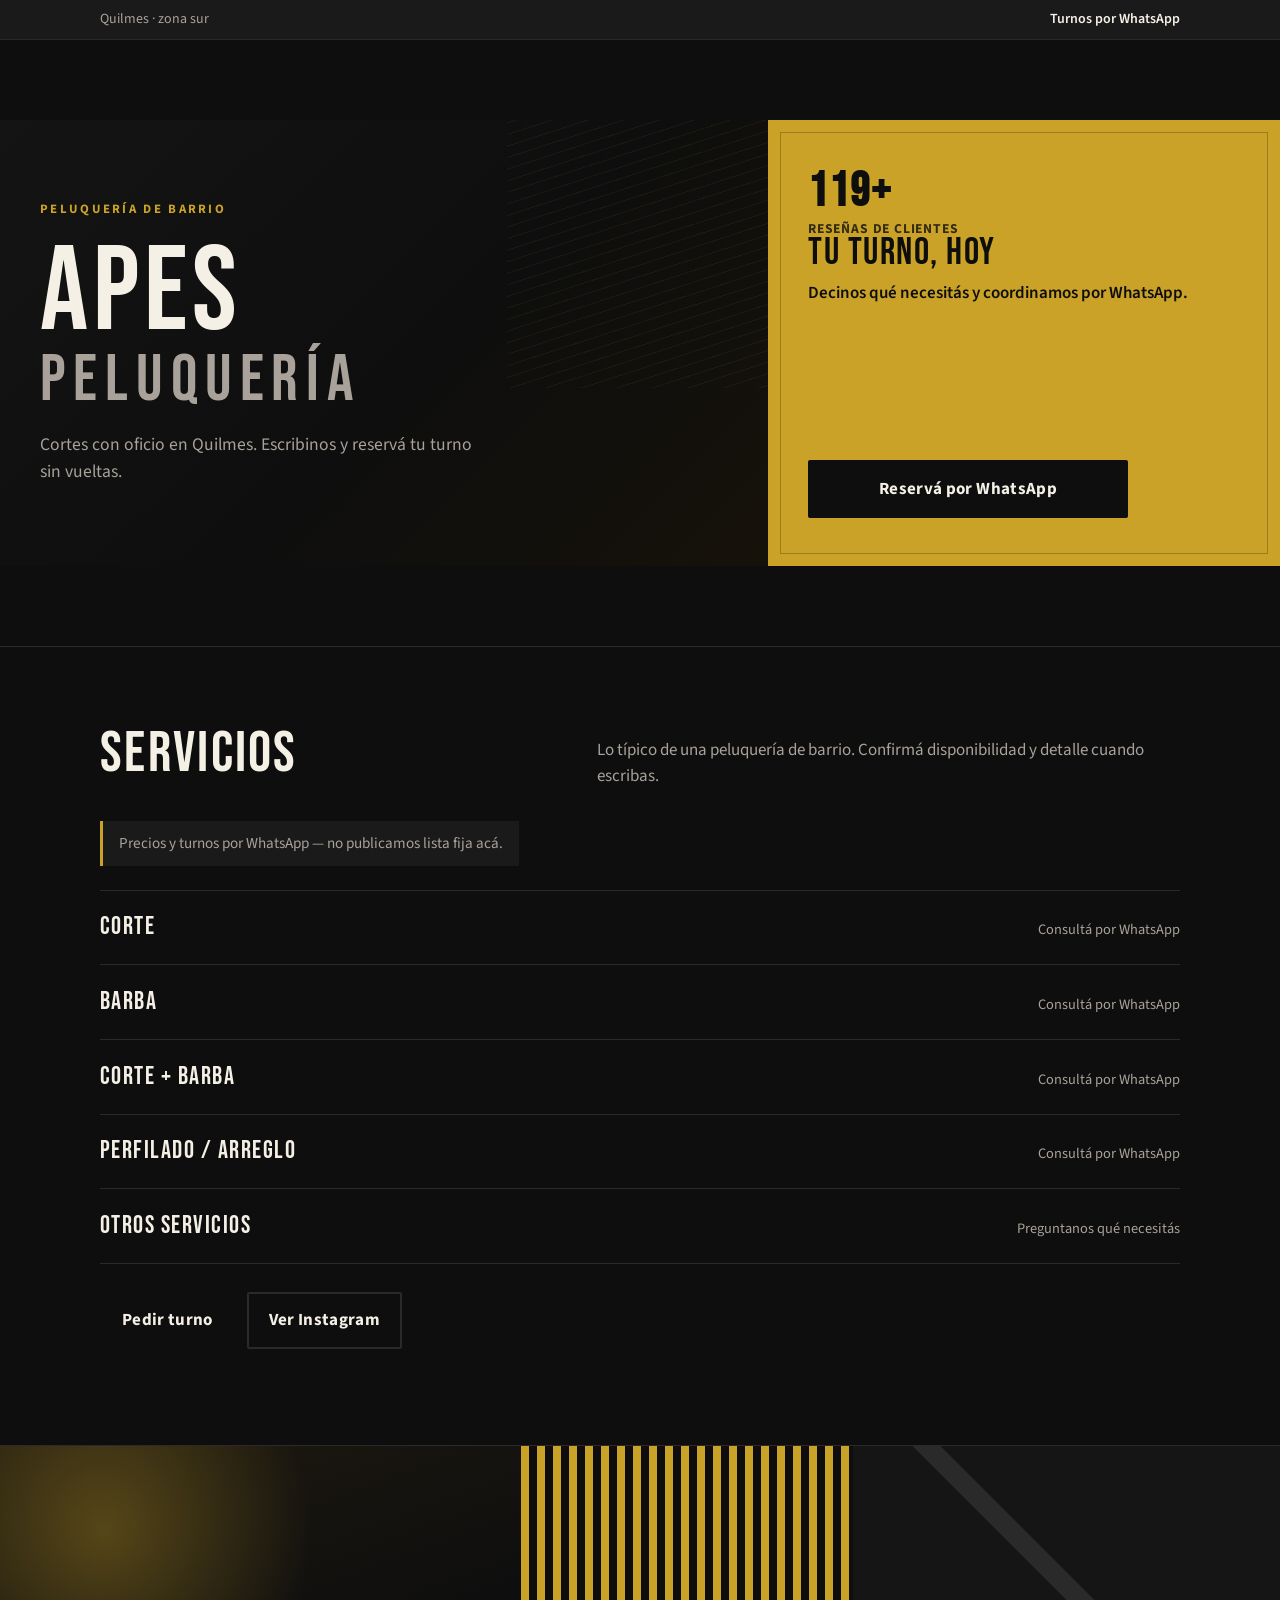
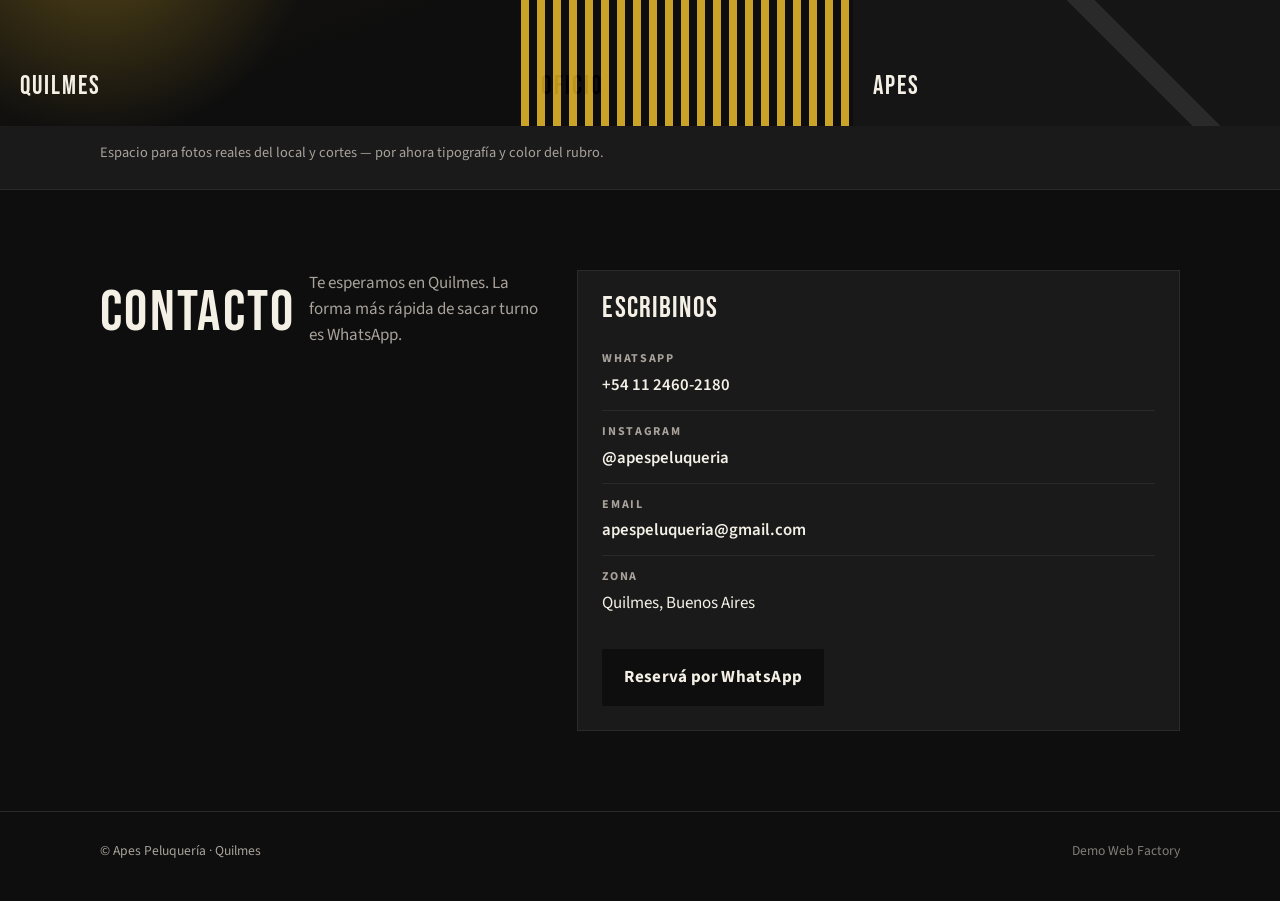
==== index.html @ 59592e87 "Demo Apes Peluqueria (Web Factory)" ====
<!DOCTYPE html>
<html lang="es-AR">
<head>
  <meta charset="utf-8" />
  <meta name="viewport" content="width=device-width, initial-scale=1" />
  <title>Apes Peluquería · Quilmes</title>
  <meta name="description" content="Apes Peluquería en Quilmes. Reservá tu turno por WhatsApp. Cortes, barba y más." />
  <meta name="theme-color" content="#0E0E0E" />
  <link rel="preconnect" href="https://fonts.googleapis.com" />
  <link rel="preconnect" href="https://fonts.gstatic.com" crossorigin />
  <link href="https://fonts.googleapis.com/css2?family=Bebas+Neue&family=Source+Sans+3:wght@400;600;700&display=swap" rel="stylesheet" />
  <link rel="stylesheet" href="assets/styles.css" />
</head>
<body>
  <a class="skip" href="#contenido">Saltar al contenido</a>

  <header class="topbar">
    <div class="wrap">
      <span>Quilmes · zona sur</span>
      <a id="wa-top" href="https://wa.me/5491124602180?text=Hola%21%20Quiero%20sacar%20un%20turno%20en%20Apes%20Peluquer%C3%ADa%20%F0%9F%99%82">Turnos por WhatsApp</a>
    </div>
  </header>

  <main id="contenido">
    <section class="hero" aria-label="Inicio">
      <div class="hero-copy">
        <p class="eyebrow">Peluquería de barrio</p>
        <h1>Apes <span>Peluquería</span></h1>
        <p class="lede">Cortes con oficio en Quilmes. Escribinos y reservá tu turno sin vueltas.</p>
      </div>
      <aside class="hero-panel">
        <div>
          <p class="stat">119+ <small>reseñas de clientes</small></p>
          <h2>Tu turno, hoy</h2>
          <p>Decinos qué necesitás y coordinamos por WhatsApp.</p>
        </div>
        <a class="btn btn-on-accent" id="wa-hero" href="https://wa.me/5491124602180?text=Hola%21%20Quiero%20sacar%20un%20turno%20en%20Apes%20Peluquer%C3%ADa%20%F0%9F%99%82">Reservá por WhatsApp</a>
      </aside>
    </section>

    <section id="servicios" aria-labelledby="servicios-title">
      <div class="wrap">
        <div class="section-head">
          <h2 id="servicios-title">Servicios</h2>
          <p>Lo típico de una peluquería de barrio. Confirmá disponibilidad y detalle cuando escribas.</p>
        </div>
        <p class="services-note">Precios y turnos por WhatsApp — no publicamos lista fija acá.</p>
        <ul class="service-list">
          <li>
            <strong>Corte</strong>
            <span>Consultá por WhatsApp</span>
          </li>
          <li>
            <strong>Barba</strong>
            <span>Consultá por WhatsApp</span>
          </li>
          <li>
            <strong>Corte + barba</strong>
            <span>Consultá por WhatsApp</span>
          </li>
          <li>
            <strong>Perfilado / arreglo</strong>
            <span>Consultá por WhatsApp</span>
          </li>
          <li>
            <strong>Otros servicios</strong>
            <span>Preguntanos qué necesitás</span>
          </li>
        </ul>
        <p class="cta-stack" style="margin-top:1.75rem">
          <a class="btn" id="wa-servicios" href="https://wa.me/5491124602180?text=Hola%21%20Quiero%20sacar%20un%20turno%20en%20Apes%20Peluquer%C3%ADa%20%F0%9F%99%82">Pedir turno</a>
          <a class="btn btn-ghost" href="https://instagram.com/apespeluqueria" target="_blank" rel="noopener noreferrer">Ver Instagram</a>
        </p>
      </div>
    </section>

    <!-- Galería: bloques tipográficos / CSS (sin stock falso de equipo). Fotos reales del local: reemplazar cuando el cliente las pase. -->
    <section class="gallery" aria-label="Ambiente">
      <div class="gallery-band">
        <div class="g-block"><span class="g-label">Quilmes</span></div>
        <div class="g-block" aria-hidden="true"><span class="g-label">Oficio</span></div>
        <div class="g-block"><span class="g-label">Apes</span></div>
      </div>
      <p class="gallery-caption">Espacio para fotos reales del local y cortes — por ahora tipografía y color del rubro.</p>
    </section>

    <section id="contacto" aria-labelledby="contacto-title">
      <div class="wrap contact-grid">
        <div class="section-head" style="margin:0">
          <h2 id="contacto-title">Contacto</h2>
          <p>Te esperamos en Quilmes. La forma más rápida de sacar turno es WhatsApp.</p>
        </div>
        <div class="contact-card">
          <h3>Escribinos</h3>
          <ul class="contact-list">
            <li>
              <span class="label">WhatsApp</span>
              <a id="wa-contact" href="https://wa.me/5491124602180?text=Hola%21%20Quiero%20sacar%20un%20turno%20en%20Apes%20Peluquer%C3%ADa%20%F0%9F%99%82">+54 11 2460-2180</a>
            </li>
            <li>
              <span class="label">Instagram</span>
              <a href="https://instagram.com/apespeluqueria" target="_blank" rel="noopener noreferrer">@apespeluqueria</a>
            </li>
            <li>
              <span class="label">Email</span>
              <a href="mailto:apespeluqueria@gmail.com">apespeluqueria@gmail.com</a>
            </li>
            <li>
              <span class="label">Zona</span>
              <span>Quilmes, Buenos Aires</span>
            </li>
          </ul>
          <div class="cta-stack">
            <a class="btn" href="https://wa.me/5491124602180?text=Hola%21%20Quiero%20sacar%20un%20turno%20en%20Apes%20Peluquer%C3%ADa%20%F0%9F%99%82">Reservá por WhatsApp</a>
          </div>
        </div>
      </div>
    </section>
  </main>

  <footer class="site-footer">
    <div class="wrap">
      <span>© Apes Peluquería · Quilmes</span>
      <span class="demo-note">Demo Web Factory</span>
    </div>
  </footer>

  <script src="assets/main.js" defer></script>
</body>
</html>
---- assets/styles.css ----
/* Apes Peluquería — tokens from spec.md (kit barberia, acento mostaza) */
:root {
  --bg: #0e0e0e;
  --bg-elev: #1a1a1a;
  --ink: #f4f0e6;
  --muted: #a8a29a;
  --accent: #c9a227;
  --accent-ink: #0e0e0e;
  --line: #2a2a2a;
  --font-display: "Bebas Neue", Impact, "Arial Narrow", sans-serif;
  --font-body: "Source Sans 3", "Source Sans Pro", system-ui, sans-serif;
  --radius: 2px;
  --max: 1080px;
  --pad: clamp(1.25rem, 4vw, 2.5rem);
}

*, *::before, *::after { box-sizing: border-box; }
html { scroll-behavior: smooth; }
body {
  margin: 0;
  font-family: var(--font-body);
  font-size: 1.0625rem;
  line-height: 1.55;
  color: var(--ink);
  background: var(--bg);
  -webkit-font-smoothing: antialiased;
}
img, svg { display: block; max-width: 100%; }
a { color: var(--accent); text-underline-offset: 0.18em; }
a:hover { color: var(--ink); }
h1, h2, h3 {
  font-family: var(--font-display);
  font-weight: 400;
  letter-spacing: 0.04em;
  line-height: 0.95;
  margin: 0 0 0.5rem;
  text-transform: uppercase;
}
p { margin: 0 0 1rem; }
ul { margin: 0; padding: 0; list-style: none; }

.wrap {
  width: min(100% - 2 * var(--pad), var(--max));
  margin-inline: auto;
}
.wrap.narrow { max-width: 36rem; padding-block: 4rem; }

.skip {
  position: absolute;
  left: -999px;
  top: 0;
}
.skip:focus {
  left: var(--pad);
  top: 0.5rem;
  z-index: 20;
  background: var(--accent);
  color: var(--accent-ink);
  padding: 0.5rem 0.75rem;
}

/* Top bar */
.topbar {
  border-bottom: 1px solid var(--line);
  background: var(--bg-elev);
  font-size: 0.875rem;
  color: var(--muted);
}
.topbar .wrap {
  display: flex;
  flex-wrap: wrap;
  gap: 0.5rem 1.25rem;
  justify-content: space-between;
  align-items: center;
  padding-block: 0.55rem;
}
.topbar a { color: var(--ink); text-decoration: none; font-weight: 600; }
.topbar a:hover { color: var(--accent); }

/* Hero asymmetric */
.hero {
  display: grid;
  gap: 0;
  border-bottom: 1px solid var(--line);
}
@media (min-width: 800px) {
  .hero {
    grid-template-columns: 1.35fr 0.9fr;
    min-height: min(72vh, 560px);
  }
}
.hero-copy {
  padding: clamp(2.5rem, 8vw, 5rem) var(--pad);
  display: flex;
  flex-direction: column;
  justify-content: flex-end;
  background:
    linear-gradient(135deg, #141414 0%, #0e0e0e 55%, #16120a 100%);
  position: relative;
  overflow: hidden;
}
.hero-copy::after {
  content: "";
  position: absolute;
  right: -8%;
  top: -10%;
  width: 42%;
  height: 70%;
  background: repeating-linear-gradient(
    -18deg,
    transparent,
    transparent 10px,
    rgba(201, 162, 39, 0.07) 10px,
    rgba(201, 162, 39, 0.07) 11px
  );
  pointer-events: none;
}
.eyebrow {
  font-size: 0.8rem;
  letter-spacing: 0.18em;
  text-transform: uppercase;
  color: var(--accent);
  font-weight: 700;
  margin-bottom: 1rem;
}
.hero h1 {
  font-size: clamp(3.5rem, 14vw, 7.5rem);
  margin-bottom: 0.15rem;
}
.hero h1 span {
  display: block;
  color: var(--muted);
  font-size: 0.55em;
  letter-spacing: 0.12em;
}
.lede {
  color: var(--muted);
  max-width: 28rem;
  margin-top: 1rem;
  margin-bottom: 0;
  font-size: 1.1rem;
}
.hero-panel {
  background: var(--accent);
  color: var(--accent-ink);
  padding: clamp(2rem, 5vw, 3rem) var(--pad);
  display: flex;
  flex-direction: column;
  justify-content: space-between;
  gap: 2rem;
  position: relative;
}
.hero-panel::before {
  content: "";
  position: absolute;
  inset: 12px;
  border: 1px solid rgba(14, 14, 14, 0.25);
  pointer-events: none;
}
.hero-panel h2 {
  font-size: clamp(1.8rem, 4vw, 2.4rem);
  color: var(--accent-ink);
}
.hero-panel p { margin: 0; font-weight: 600; }
.stat {
  font-family: var(--font-display);
  font-size: 3rem;
  letter-spacing: 0.04em;
  line-height: 1;
}
.stat small {
  display: block;
  font-family: var(--font-body);
  font-size: 0.85rem;
  letter-spacing: 0.06em;
  text-transform: uppercase;
  font-weight: 700;
  margin-top: 0.35rem;
  opacity: 0.8;
}

.btn {
  display: inline-flex;
  align-items: center;
  justify-content: center;
  gap: 0.5rem;
  background: var(--accent-ink);
  color: var(--ink);
  text-decoration: none;
  font-weight: 700;
  padding: 0.85rem 1.25rem;
  border-radius: var(--radius);
  border: 2px solid var(--accent-ink);
  letter-spacing: 0.02em;
  transition: transform 0.15s ease, background 0.15s ease;
}
.btn:hover { background: #2a2a2a; color: var(--ink); transform: translateY(-1px); }
.btn-ghost {
  background: transparent;
  color: var(--ink);
  border-color: var(--line);
}
.btn-ghost:hover { border-color: var(--accent); color: var(--accent); background: transparent; }
.btn-on-accent { background: var(--accent-ink); color: var(--ink); }
.hero-panel .btn { align-self: flex-start; width: 100%; max-width: 20rem; }

/* Sections */
section { padding: clamp(3rem, 8vw, 5rem) 0; border-bottom: 1px solid var(--line); }
.section-head {
  display: grid;
  gap: 0.75rem;
  margin-bottom: 2rem;
}
@media (min-width: 720px) {
  .section-head {
    grid-template-columns: 1fr 1.2fr;
    align-items: end;
  }
}
.section-head h2 { font-size: clamp(2.4rem, 6vw, 3.6rem); }
.section-head p { color: var(--muted); margin: 0; }

/* Services — dense list, no price invention */
.services-note {
  display: inline-block;
  background: var(--bg-elev);
  border-left: 3px solid var(--accent);
  padding: 0.65rem 1rem;
  color: var(--muted);
  font-size: 0.95rem;
  margin-bottom: 1.5rem;
}
.service-list {
  display: grid;
  gap: 0;
  border-top: 1px solid var(--line);
}
.service-list li {
  display: grid;
  grid-template-columns: 1fr auto;
  gap: 1rem;
  align-items: baseline;
  padding: 1.1rem 0;
  border-bottom: 1px solid var(--line);
}
.service-list strong {
  font-family: var(--font-display);
  font-size: 1.55rem;
  letter-spacing: 0.06em;
  font-weight: 400;
}
.service-list span {
  color: var(--muted);
  font-size: 0.9rem;
  text-align: right;
}
@media (max-width: 520px) {
  .service-list li { grid-template-columns: 1fr; gap: 0.25rem; }
  .service-list span { text-align: left; }
}

/* Gallery band — typography / shapes, no fake stock */
.gallery {
  background: var(--bg-elev);
  padding: 0;
  border-bottom: 1px solid var(--line);
}
.gallery-band {
  display: grid;
  grid-template-columns: 1fr;
  min-height: 220px;
}
@media (min-width: 700px) {
  .gallery-band { grid-template-columns: 1.1fr 0.7fr 0.9fr; min-height: 280px; }
}
.g-block {
  position: relative;
  min-height: 160px;
  display: flex;
  align-items: flex-end;
  padding: 1.25rem;
  overflow: hidden;
}
.g-block:nth-child(1) {
  background:
    radial-gradient(circle at 20% 30%, rgba(201,162,39,0.35), transparent 45%),
    linear-gradient(160deg, #1f1a10, #0e0e0e 70%);
}
.g-block:nth-child(2) {
  background: repeating-linear-gradient(
    90deg,
    #c9a227 0 8px,
    #0e0e0e 8px 16px
  );
  color: var(--bg);
}
.g-block:nth-child(3) {
  background:
    linear-gradient(45deg, transparent 48%, var(--line) 48%, var(--line) 52%, transparent 52%),
    #151515;
}
.g-label {
  font-family: var(--font-display);
  font-size: 1.6rem;
  letter-spacing: 0.08em;
  text-transform: uppercase;
  position: relative;
  z-index: 1;
}
.g-block:nth-child(2) .g-label { color: var(--bg); mix-blend-mode: difference; }
.gallery-caption {
  width: min(100% - 2 * var(--pad), var(--max));
  margin: 0 auto;
  padding: 1rem 0 1.5rem;
  color: var(--muted);
  font-size: 0.9rem;
}

/* Contact asymmetric */
.contact-grid {
  display: grid;
  gap: 2rem;
}
@media (min-width: 800px) {
  .contact-grid {
    grid-template-columns: 0.85fr 1.15fr;
    align-items: start;
  }
}
.contact-card {
  background: var(--bg-elev);
  border: 1px solid var(--line);
  padding: 1.5rem;
}
.contact-card h3 {
  font-size: 1.8rem;
  margin-bottom: 1rem;
}
.contact-list li {
  padding: 0.75rem 0;
  border-bottom: 1px solid var(--line);
  display: flex;
  flex-direction: column;
  gap: 0.2rem;
}
.contact-list li:last-child { border-bottom: 0; }
.contact-list .label {
  font-size: 0.75rem;
  letter-spacing: 0.14em;
  text-transform: uppercase;
  color: var(--muted);
  font-weight: 700;
}
.contact-list a {
  color: var(--ink);
  text-decoration: none;
  font-weight: 600;
  font-size: 1.05rem;
}
.contact-list a:hover { color: var(--accent); }
.cta-stack {
  display: flex;
  flex-wrap: wrap;
  gap: 0.75rem;
  margin-top: 1.25rem;
}

/* Footer */
.site-footer {
  padding: 1.75rem 0 2.5rem;
  color: var(--muted);
  font-size: 0.85rem;
}
.site-footer .wrap {
  display: flex;
  flex-wrap: wrap;
  gap: 0.75rem 1.5rem;
  justify-content: space-between;
  align-items: center;
}
.site-footer a { color: var(--muted); }
.demo-note { opacity: 0.75; }

.page-404 { min-height: 100vh; display: grid; place-items: center; }
.page-404 h1 { font-size: 3rem; }

@media (prefers-reduced-motion: reduce) {
  html { scroll-behavior: auto; }
  .btn { transition: none; }
}
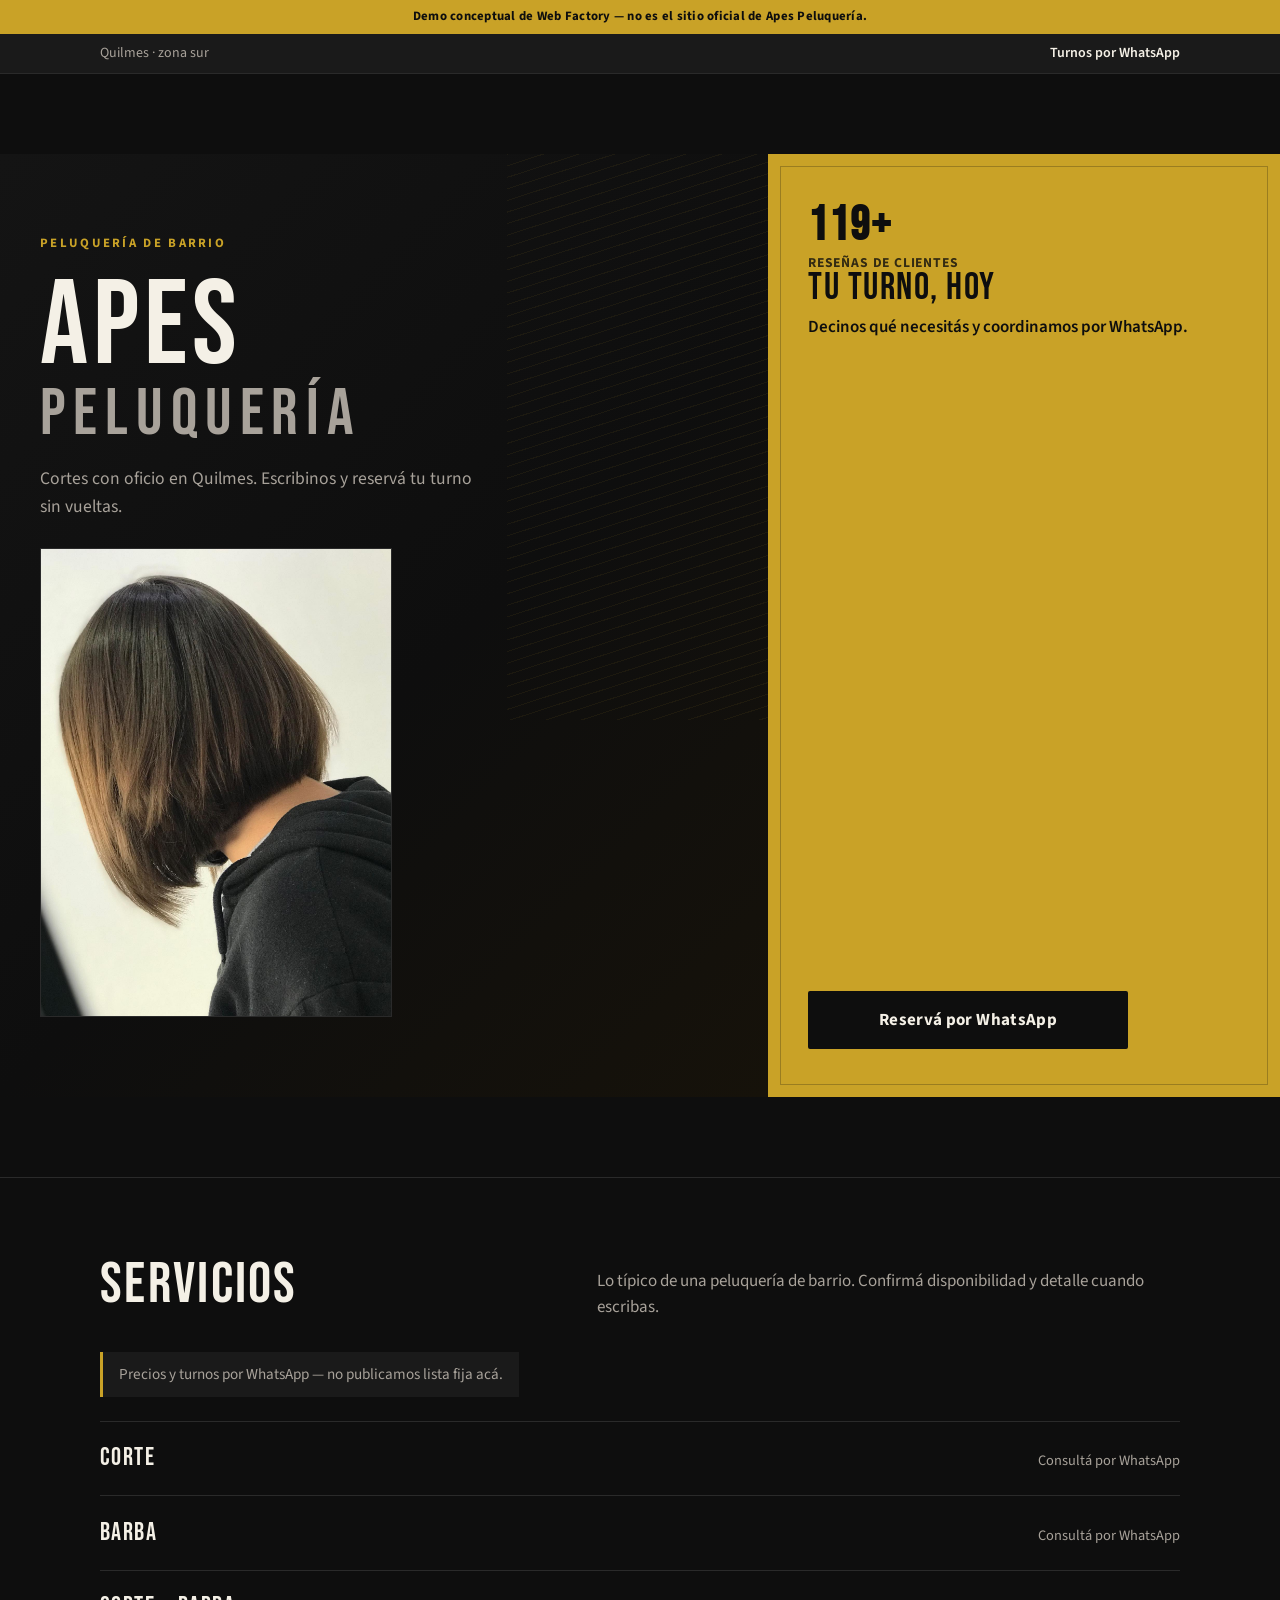
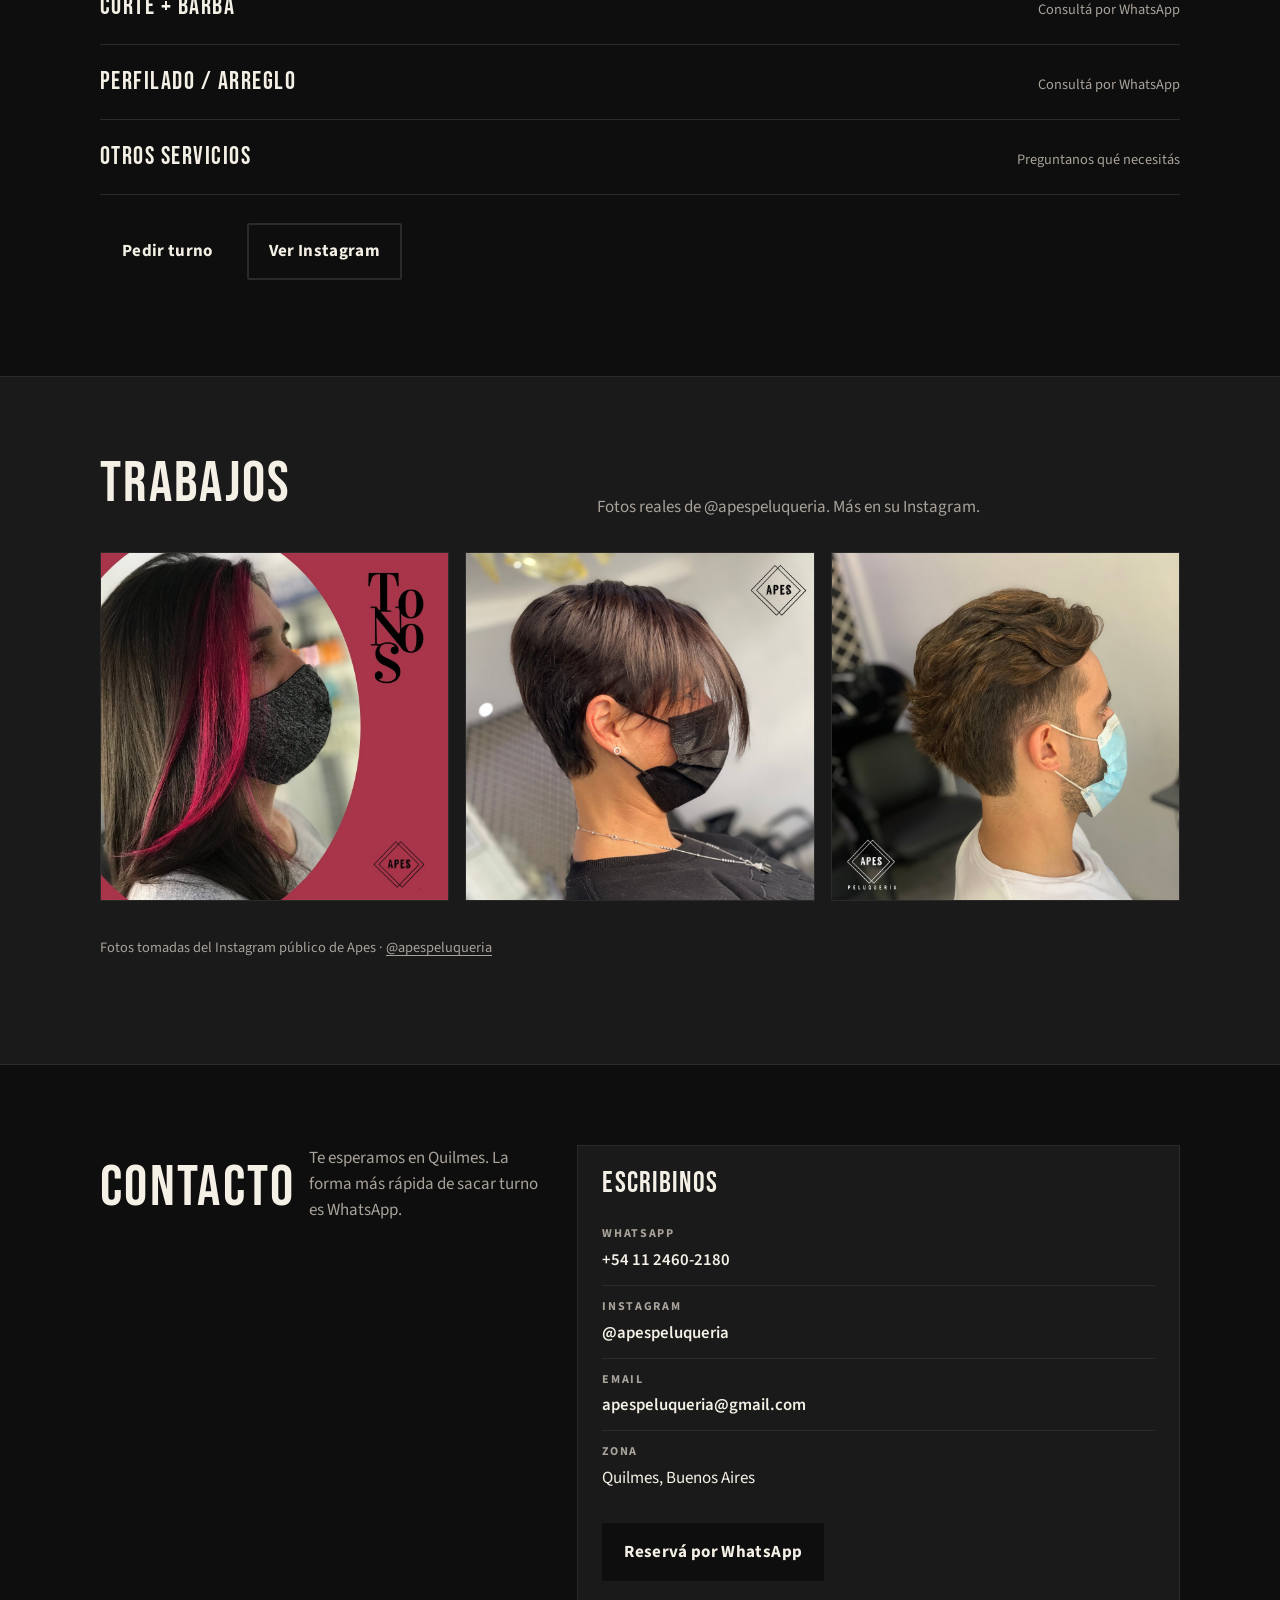
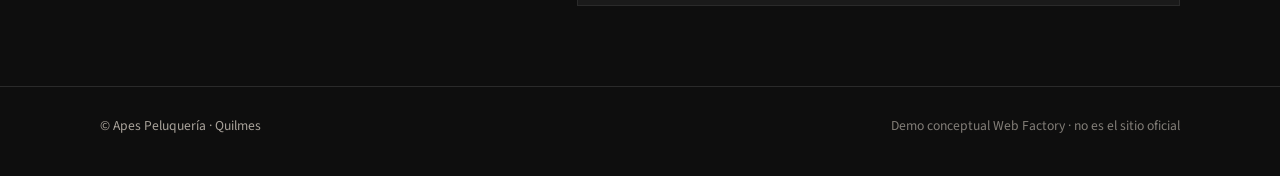
==== commit c5d68805: "Add Instagram photos, Open Graph tags, and demo disclaimer" ====
--- a/index.html
+++ b/index.html
@@ -5,6 +5,19 @@
   <meta name="viewport" content="width=device-width, initial-scale=1" />
   <title>Apes Peluquería · Quilmes</title>
   <meta name="description" content="Apes Peluquería en Quilmes. Reservá tu turno por WhatsApp. Cortes, barba y más." />
+  <link rel="canonical" href="https://apes-peluqueria.pages.dev/" />
+  <meta property="og:type" content="website" />
+  <meta property="og:locale" content="es_AR" />
+  <meta property="og:site_name" content="Apes Peluquería" />
+  <meta property="og:title" content="Apes Peluquería · Quilmes" />
+  <meta property="og:description" content="Apes Peluquería en Quilmes. Reservá tu turno por WhatsApp. Cortes, barba y más." />
+  <meta property="og:url" content="https://apes-peluqueria.pages.dev/" />
+  <meta property="og:image" content="https://apes-peluqueria.pages.dev/img/og.jpg" />
+  <meta property="og:image:alt" content="Trabajos de Apes Peluquería en Quilmes" />
+  <meta name="twitter:card" content="summary_large_image" />
+  <meta name="twitter:title" content="Apes Peluquería · Quilmes" />
+  <meta name="twitter:description" content="Apes Peluquería en Quilmes. Reservá tu turno por WhatsApp." />
+  <meta name="twitter:image" content="https://apes-peluqueria.pages.dev/img/og.jpg" />
   <meta name="theme-color" content="#0E0E0E" />
   <link rel="preconnect" href="https://fonts.googleapis.com" />
   <link rel="preconnect" href="https://fonts.gstatic.com" crossorigin />
@@ -13,6 +26,10 @@
 </head>
 <body>
   <a class="skip" href="#contenido">Saltar al contenido</a>
+
+  <div class="demo-banner" role="note">
+    Demo conceptual de Web Factory — no es el sitio oficial de Apes Peluquería.
+  </div>
 
   <header class="topbar">
     <div class="wrap">
@@ -27,6 +44,9 @@
         <p class="eyebrow">Peluquería de barrio</p>
         <h1>Apes <span>Peluquería</span></h1>
         <p class="lede">Cortes con oficio en Quilmes. Escribinos y reservá tu turno sin vueltas.</p>
+        <figure class="hero-photo">
+          <img src="img/hero.jpg" width="900" height="1200" alt="Corte bob con balayage hecho en Apes Peluquería" loading="eager" decoding="async" />
+        </figure>
       </div>
       <aside class="hero-panel">
         <div>
@@ -74,14 +94,25 @@
       </div>
     </section>
 
-    <!-- Galería: bloques tipográficos / CSS (sin stock falso de equipo). Fotos reales del local: reemplazar cuando el cliente las pase. -->
-    <section class="gallery" aria-label="Ambiente">
-      <div class="gallery-band">
-        <div class="g-block"><span class="g-label">Quilmes</span></div>
-        <div class="g-block" aria-hidden="true"><span class="g-label">Oficio</span></div>
-        <div class="g-block"><span class="g-label">Apes</span></div>
+    <section class="gallery" aria-labelledby="galeria-title">
+      <div class="wrap">
+        <div class="section-head">
+          <h2 id="galeria-title">Trabajos</h2>
+          <p>Fotos reales de @apespeluqueria. Más en su Instagram.</p>
+        </div>
+        <div class="photo-grid">
+          <figure>
+            <img src="img/galeria-1.jpg" width="800" height="800" alt="Mechón rosa en cabello oscuro — trabajo de color en Apes" loading="lazy" decoding="async" />
+          </figure>
+          <figure>
+            <img src="img/galeria-2.jpg" width="800" height="800" alt="Pixie texturado con flequillo — corte en Apes Peluquería" loading="lazy" decoding="async" />
+          </figure>
+          <figure>
+            <img src="img/galeria-3.jpg" width="800" height="800" alt="Corte masculino con volumen — Apes Peluquería Quilmes" loading="lazy" decoding="async" />
+          </figure>
+        </div>
+        <p class="gallery-caption">Fotos tomadas del Instagram público de Apes · <a href="https://instagram.com/apespeluqueria" target="_blank" rel="noopener noreferrer">@apespeluqueria</a></p>
       </div>
-      <p class="gallery-caption">Espacio para fotos reales del local y cortes — por ahora tipografía y color del rubro.</p>
     </section>
 
     <section id="contacto" aria-labelledby="contacto-title">
@@ -121,7 +152,7 @@
   <footer class="site-footer">
     <div class="wrap">
       <span>© Apes Peluquería · Quilmes</span>
-      <span class="demo-note">Demo Web Factory</span>
+      <span class="demo-note">Demo conceptual Web Factory · no es el sitio oficial</span>
     </div>
   </footer>
 
--- a/assets/styles.css
+++ b/assets/styles.css
@@ -388,3 +388,67 @@
   html { scroll-behavior: auto; }
   .btn { transition: none; }
 }
+
+
+/* Demo banner */
+.demo-banner {
+  background: var(--accent);
+  color: var(--accent-ink);
+  text-align: center;
+  font-size: 0.8rem;
+  font-weight: 700;
+  letter-spacing: 0.02em;
+  padding: 0.45rem var(--pad);
+}
+
+.hero-photo {
+  margin: 1.75rem 0 0;
+  position: relative;
+  z-index: 1;
+  max-width: 22rem;
+  border: 1px solid var(--line);
+  overflow: hidden;
+}
+.hero-photo img {
+  width: 100%;
+  height: auto;
+  aspect-ratio: 3 / 4;
+  object-fit: cover;
+}
+
+/* Photo gallery from Instagram */
+.gallery {
+  background: var(--bg-elev);
+  padding: clamp(3rem, 8vw, 5rem) 0;
+  border-bottom: 1px solid var(--line);
+}
+.photo-grid {
+  display: grid;
+  gap: 0.75rem;
+  grid-template-columns: 1fr;
+}
+@media (min-width: 700px) {
+  .photo-grid {
+    grid-template-columns: repeat(3, 1fr);
+    gap: 1rem;
+  }
+}
+.photo-grid figure {
+  margin: 0;
+  border: 1px solid var(--line);
+  overflow: hidden;
+  background: #111;
+  aspect-ratio: 1;
+}
+.photo-grid img {
+  width: 100%;
+  height: 100%;
+  object-fit: cover;
+}
+.gallery-caption {
+  margin: 1.25rem 0 0;
+  color: var(--muted);
+  font-size: 0.9rem;
+}
+.gallery-caption a { color: var(--muted); }
+.gallery-caption a:hover { color: var(--accent); }
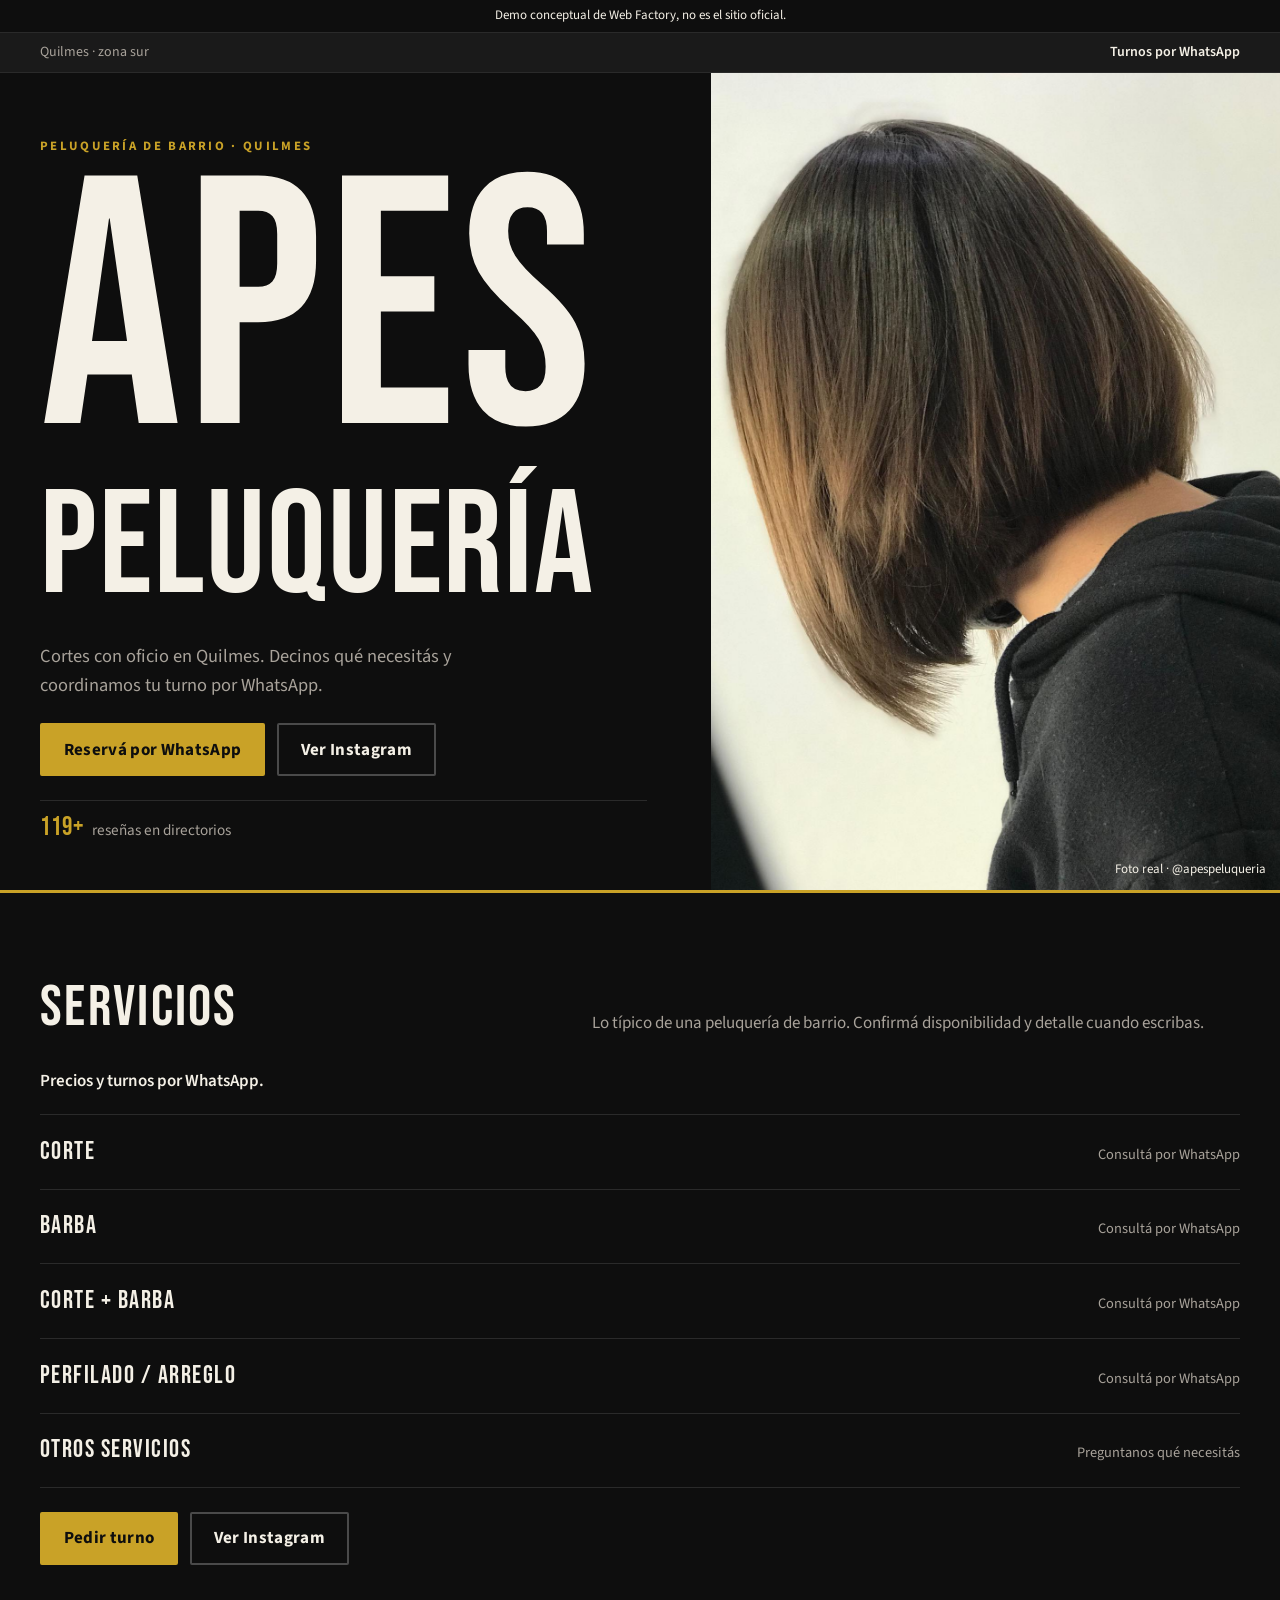
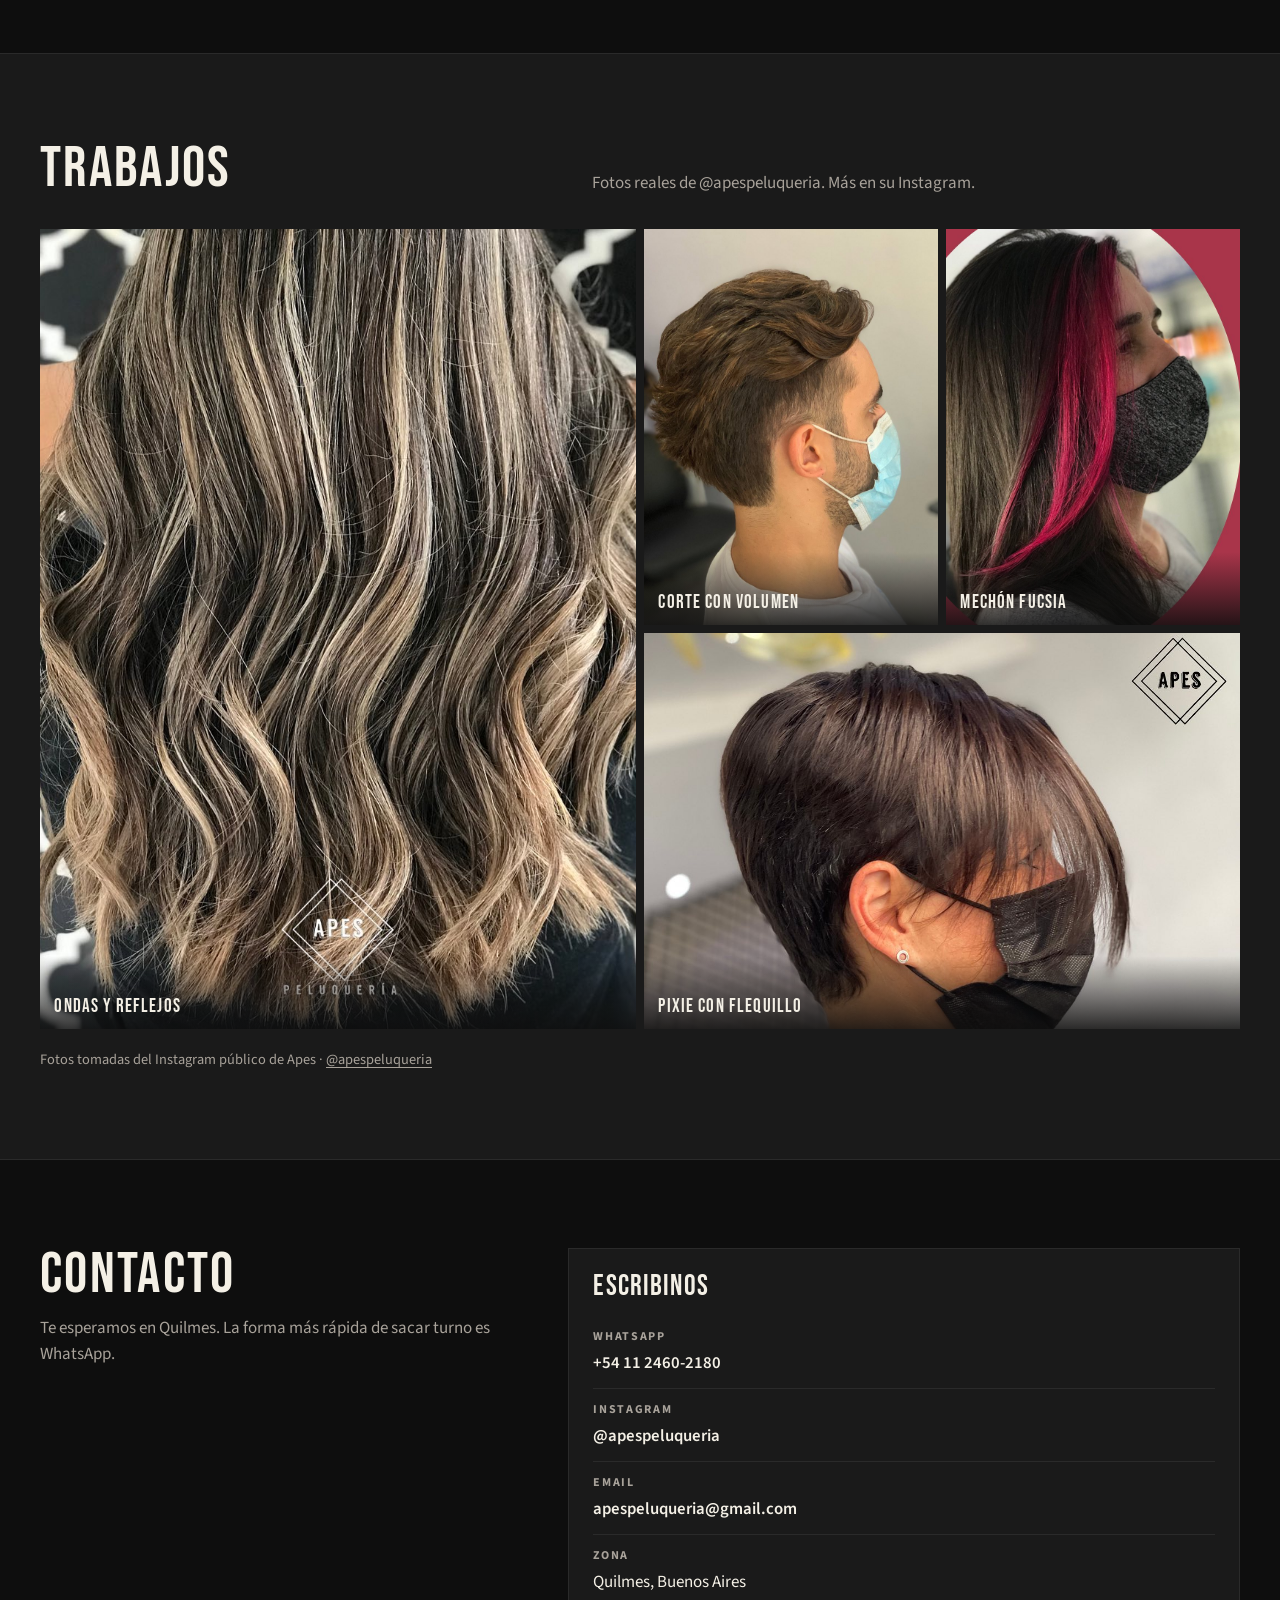
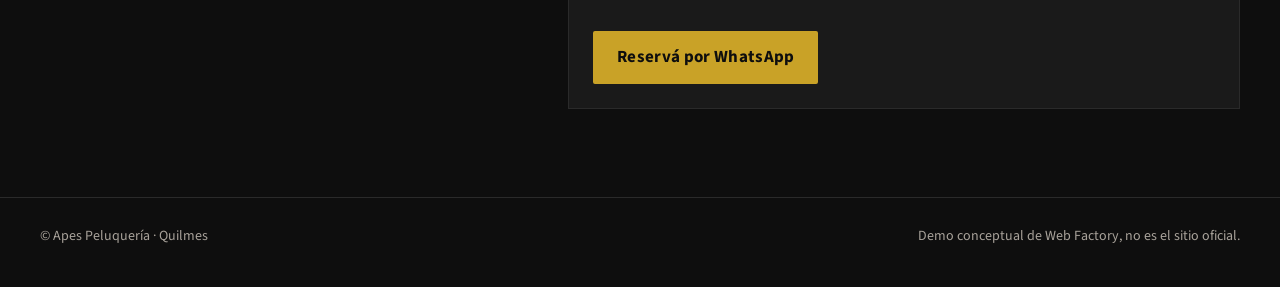
==== commit a470e853: "Opus 5.5 polish: hero tipográfico, mosaico galería, OG 1200x630, favicon" ====
--- a/index.html
+++ b/index.html
@@ -4,21 +4,26 @@
   <meta charset="utf-8" />
   <meta name="viewport" content="width=device-width, initial-scale=1" />
   <title>Apes Peluquería · Quilmes</title>
-  <meta name="description" content="Apes Peluquería en Quilmes. Reservá tu turno por WhatsApp. Cortes, barba y más." />
+  <meta name="description" content="Apes Peluquería en Quilmes. Reservá tu turno por WhatsApp. Cortes, barba y más. Demo conceptual de Web Factory, no es el sitio oficial." />
   <link rel="canonical" href="https://apes-peluqueria.pages.dev/" />
   <meta property="og:type" content="website" />
   <meta property="og:locale" content="es_AR" />
   <meta property="og:site_name" content="Apes Peluquería" />
   <meta property="og:title" content="Apes Peluquería · Quilmes" />
-  <meta property="og:description" content="Apes Peluquería en Quilmes. Reservá tu turno por WhatsApp. Cortes, barba y más." />
+  <meta property="og:description" content="Apes Peluquería en Quilmes. Reservá tu turno por WhatsApp. Cortes, barba y más. Demo conceptual de Web Factory, no es el sitio oficial." />
   <meta property="og:url" content="https://apes-peluqueria.pages.dev/" />
   <meta property="og:image" content="https://apes-peluqueria.pages.dev/img/og.jpg" />
-  <meta property="og:image:alt" content="Trabajos de Apes Peluquería en Quilmes" />
+  <meta property="og:image:type" content="image/jpeg" />
+  <meta property="og:image:width" content="1200" />
+  <meta property="og:image:height" content="630" />
+  <meta property="og:image:alt" content="Apes Peluquería, Quilmes: pelo largo con ondas y reflejos. Demo conceptual de Web Factory, no es el sitio oficial." />
   <meta name="twitter:card" content="summary_large_image" />
   <meta name="twitter:title" content="Apes Peluquería · Quilmes" />
-  <meta name="twitter:description" content="Apes Peluquería en Quilmes. Reservá tu turno por WhatsApp." />
+  <meta name="twitter:description" content="Apes Peluquería en Quilmes. Reservá tu turno por WhatsApp. Cortes, barba y más. Demo conceptual de Web Factory, no es el sitio oficial." />
   <meta name="twitter:image" content="https://apes-peluqueria.pages.dev/img/og.jpg" />
+  <meta name="twitter:image:alt" content="Apes Peluquería, Quilmes: pelo largo con ondas y reflejos. Demo conceptual de Web Factory, no es el sitio oficial." />
   <meta name="theme-color" content="#0E0E0E" />
+  <link rel="icon" href="assets/favicon.svg" type="image/svg+xml" />
   <link rel="preconnect" href="https://fonts.googleapis.com" />
   <link rel="preconnect" href="https://fonts.gstatic.com" crossorigin />
   <link href="https://fonts.googleapis.com/css2?family=Bebas+Neue&family=Source+Sans+3:wght@400;600;700&display=swap" rel="stylesheet" />
@@ -28,7 +33,7 @@
   <a class="skip" href="#contenido">Saltar al contenido</a>
 
   <div class="demo-banner" role="note">
-    Demo conceptual de Web Factory — no es el sitio oficial de Apes Peluquería.
+    Demo conceptual de Web Factory, no es el sitio oficial.
   </div>
 
   <header class="topbar">
@@ -41,21 +46,21 @@
   <main id="contenido">
     <section class="hero" aria-label="Inicio">
       <div class="hero-copy">
-        <p class="eyebrow">Peluquería de barrio</p>
-        <h1>Apes <span>Peluquería</span></h1>
-        <p class="lede">Cortes con oficio en Quilmes. Escribinos y reservá tu turno sin vueltas.</p>
-        <figure class="hero-photo">
-          <img src="img/hero.jpg" width="900" height="1200" alt="Corte bob con balayage hecho en Apes Peluquería" loading="eager" decoding="async" />
-        </figure>
+        <div class="hero-fit">
+          <p class="eyebrow">Peluquería de barrio · Quilmes</p>
+          <h1>Apes <span>Peluquería</span></h1>
+        </div>
+        <p class="lede">Cortes con oficio en Quilmes. Decinos qué necesitás y coordinamos tu turno por WhatsApp.</p>
+        <p class="cta-stack">
+          <a class="btn" id="wa-hero" href="https://wa.me/5491124602180?text=Hola%21%20Quiero%20sacar%20un%20turno%20en%20Apes%20Peluquer%C3%ADa%20%F0%9F%99%82">Reservá por WhatsApp</a>
+          <a class="btn btn-ghost" href="https://instagram.com/apespeluqueria" target="_blank" rel="noopener noreferrer">Ver Instagram</a>
+        </p>
+        <p class="hero-proof"><strong>119+</strong> reseñas en directorios</p>
       </div>
-      <aside class="hero-panel">
-        <div>
-          <p class="stat">119+ <small>reseñas de clientes</small></p>
-          <h2>Tu turno, hoy</h2>
-          <p>Decinos qué necesitás y coordinamos por WhatsApp.</p>
-        </div>
-        <a class="btn btn-on-accent" id="wa-hero" href="https://wa.me/5491124602180?text=Hola%21%20Quiero%20sacar%20un%20turno%20en%20Apes%20Peluquer%C3%ADa%20%F0%9F%99%82">Reservá por WhatsApp</a>
-      </aside>
+      <figure class="hero-photo">
+        <img src="img/hero.jpg" width="1440" height="1800" alt="Corte bob con balayage hecho en Apes Peluquería" fetchpriority="high" decoding="async" />
+        <figcaption>Foto real · @apespeluqueria</figcaption>
+      </figure>
     </section>
 
     <section id="servicios" aria-labelledby="servicios-title">
@@ -64,7 +69,7 @@
           <h2 id="servicios-title">Servicios</h2>
           <p>Lo típico de una peluquería de barrio. Confirmá disponibilidad y detalle cuando escribas.</p>
         </div>
-        <p class="services-note">Precios y turnos por WhatsApp — no publicamos lista fija acá.</p>
+        <p class="services-note">Precios y turnos por WhatsApp.</p>
         <ul class="service-list">
           <li>
             <strong>Corte</strong>
@@ -87,7 +92,7 @@
             <span>Preguntanos qué necesitás</span>
           </li>
         </ul>
-        <p class="cta-stack" style="margin-top:1.75rem">
+        <p class="cta-stack">
           <a class="btn" id="wa-servicios" href="https://wa.me/5491124602180?text=Hola%21%20Quiero%20sacar%20un%20turno%20en%20Apes%20Peluquer%C3%ADa%20%F0%9F%99%82">Pedir turno</a>
           <a class="btn btn-ghost" href="https://instagram.com/apespeluqueria" target="_blank" rel="noopener noreferrer">Ver Instagram</a>
         </p>
@@ -101,14 +106,21 @@
           <p>Fotos reales de @apespeluqueria. Más en su Instagram.</p>
         </div>
         <div class="photo-grid">
-          <figure>
-            <img src="img/galeria-1.jpg" width="800" height="800" alt="Mechón rosa en cabello oscuro — trabajo de color en Apes" loading="lazy" decoding="async" />
+          <figure class="ph-ondas">
+            <img src="img/galeria-4.jpg" width="1080" height="1080" alt="Pelo largo con ondas y reflejos claros, visto de espaldas. Trabajo de Apes Peluquería" loading="lazy" decoding="async" />
+            <figcaption>Ondas y reflejos</figcaption>
           </figure>
-          <figure>
-            <img src="img/galeria-2.jpg" width="800" height="800" alt="Pixie texturado con flequillo — corte en Apes Peluquería" loading="lazy" decoding="async" />
+          <figure class="ph-volumen">
+            <img src="img/galeria-3.jpg" width="1080" height="1080" alt="Corte masculino con volumen arriba y costados rebajados. Apes Peluquería, Quilmes" loading="lazy" decoding="async" />
+            <figcaption>Corte con volumen</figcaption>
           </figure>
-          <figure>
-            <img src="img/galeria-3.jpg" width="800" height="800" alt="Corte masculino con volumen — Apes Peluquería Quilmes" loading="lazy" decoding="async" />
+          <figure class="ph-mechon">
+            <img src="img/galeria-1.jpg" width="1080" height="1080" alt="Mechón fucsia sobre pelo oscuro. Trabajo de color en Apes Peluquería" loading="lazy" decoding="async" />
+            <figcaption>Mechón fucsia</figcaption>
+          </figure>
+          <figure class="ph-pixie">
+            <img src="img/galeria-2.jpg" width="1080" height="1080" alt="Pixie texturado con flequillo. Corte en Apes Peluquería" loading="lazy" decoding="async" />
+            <figcaption>Pixie con flequillo</figcaption>
           </figure>
         </div>
         <p class="gallery-caption">Fotos tomadas del Instagram público de Apes · <a href="https://instagram.com/apespeluqueria" target="_blank" rel="noopener noreferrer">@apespeluqueria</a></p>
@@ -117,7 +129,7 @@
 
     <section id="contacto" aria-labelledby="contacto-title">
       <div class="wrap contact-grid">
-        <div class="section-head" style="margin:0">
+        <div class="section-head section-head--stack">
           <h2 id="contacto-title">Contacto</h2>
           <p>Te esperamos en Quilmes. La forma más rápida de sacar turno es WhatsApp.</p>
         </div>
@@ -152,10 +164,9 @@
   <footer class="site-footer">
     <div class="wrap">
       <span>© Apes Peluquería · Quilmes</span>
-      <span class="demo-note">Demo conceptual Web Factory · no es el sitio oficial</span>
+      <span class="demo-note">Demo conceptual de Web Factory, no es el sitio oficial.</span>
     </div>
   </footer>
 
-  <script src="assets/main.js" defer></script>
 </body>
 </html>
--- a/assets/styles.css
+++ b/assets/styles.css
@@ -10,12 +10,12 @@
   --font-display: "Bebas Neue", Impact, "Arial Narrow", sans-serif;
   --font-body: "Source Sans 3", "Source Sans Pro", system-ui, sans-serif;
   --radius: 2px;
-  --max: 1080px;
+  --max: 1200px;
   --pad: clamp(1.25rem, 4vw, 2.5rem);
 }
 
 *, *::before, *::after { box-sizing: border-box; }
-html { scroll-behavior: smooth; }
+html { scroll-behavior: smooth; -webkit-text-size-adjust: 100%; }
 body {
   margin: 0;
   font-family: var(--font-body);
@@ -28,6 +28,7 @@
 img, svg { display: block; max-width: 100%; }
 a { color: var(--accent); text-underline-offset: 0.18em; }
 a:hover { color: var(--ink); }
+:focus-visible { outline: 2px solid var(--accent); outline-offset: 3px; }
 h1, h2, h3 {
   font-family: var(--font-display);
   font-weight: 400;
@@ -38,6 +39,7 @@
 }
 p { margin: 0 0 1rem; }
 ul { margin: 0; padding: 0; list-style: none; }
+figure { margin: 0; }
 
 .wrap {
   width: min(100% - 2 * var(--pad), var(--max));
@@ -59,6 +61,17 @@
   padding: 0.5rem 0.75rem;
 }
 
+/* Demo banner */
+.demo-banner {
+  background: var(--bg);
+  color: var(--ink);
+  border-bottom: 1px solid var(--line);
+  text-align: center;
+  font-size: 0.8125rem;
+  line-height: 1.35;
+  padding: 0.45rem var(--pad);
+}
+
 /* Top bar */
 .topbar {
   border-bottom: 1px solid var(--line);
@@ -69,114 +82,113 @@
 .topbar .wrap {
   display: flex;
   flex-wrap: wrap;
-  gap: 0.5rem 1.25rem;
+  gap: 0 1.25rem;
   justify-content: space-between;
   align-items: center;
+}
+.topbar span { padding-block: 0.55rem; }
+.topbar a {
+  color: var(--ink);
+  text-decoration: none;
+  font-weight: 600;
   padding-block: 0.55rem;
 }
-.topbar a { color: var(--ink); text-decoration: none; font-weight: 600; }
 .topbar a:hover { color: var(--accent); }
 
-/* Hero asymmetric */
+/* Hero: type column + full-bleed photo */
 .hero {
   display: grid;
-  gap: 0;
-  border-bottom: 1px solid var(--line);
-}
-@media (min-width: 800px) {
-  .hero {
-    grid-template-columns: 1.35fr 0.9fr;
-    min-height: min(72vh, 560px);
-  }
+  padding: 0;
+  border-bottom: 3px solid var(--accent);
 }
 .hero-copy {
-  padding: clamp(2.5rem, 8vw, 5rem) var(--pad);
-  display: flex;
-  flex-direction: column;
-  justify-content: flex-end;
-  background:
-    linear-gradient(135deg, #141414 0%, #0e0e0e 55%, #16120a 100%);
-  position: relative;
-  overflow: hidden;
-}
-.hero-copy::after {
-  content: "";
-  position: absolute;
-  right: -8%;
-  top: -10%;
-  width: 42%;
-  height: 70%;
-  background: repeating-linear-gradient(
-    -18deg,
-    transparent,
-    transparent 10px,
-    rgba(201, 162, 39, 0.07) 10px,
-    rgba(201, 162, 39, 0.07) 11px
-  );
-  pointer-events: none;
-}
+  min-width: 0;
+  padding: clamp(2rem, 7vw, 4rem) var(--pad) clamp(2rem, 6vw, 3rem);
+}
+.hero-fit { container-type: inline-size; }
 .eyebrow {
   font-size: 0.8rem;
   letter-spacing: 0.18em;
   text-transform: uppercase;
   color: var(--accent);
   font-weight: 700;
-  margin-bottom: 1rem;
-}
+  margin-bottom: 0.75rem;
+}
+/* Fitted to the column width: APES and PELUQUERÍA share both edges */
 .hero h1 {
-  font-size: clamp(3.5rem, 14vw, 7.5rem);
-  margin-bottom: 0.15rem;
+  font-size: 46vw;
+  font-size: 63.4cqw;
+  letter-spacing: 0.012em;
+  line-height: 0.84;
+  margin: 0;
 }
 .hero h1 span {
   display: block;
-  color: var(--muted);
-  font-size: 0.55em;
-  letter-spacing: 0.12em;
+  margin-top: 0.06em;
+  color: var(--ink);
+  font-size: 0.416em;
+  letter-spacing: 0.012em;
+  line-height: 1;
+  white-space: nowrap;
 }
 .lede {
   color: var(--muted);
-  max-width: 28rem;
-  margin-top: 1rem;
-  margin-bottom: 0;
-  font-size: 1.1rem;
-}
-.hero-panel {
-  background: var(--accent);
-  color: var(--accent-ink);
-  padding: clamp(2rem, 5vw, 3rem) var(--pad);
-  display: flex;
-  flex-direction: column;
-  justify-content: space-between;
-  gap: 2rem;
-  position: relative;
-}
-.hero-panel::before {
-  content: "";
-  position: absolute;
-  inset: 12px;
-  border: 1px solid rgba(14, 14, 14, 0.25);
-  pointer-events: none;
-}
-.hero-panel h2 {
-  font-size: clamp(1.8rem, 4vw, 2.4rem);
-  color: var(--accent-ink);
-}
-.hero-panel p { margin: 0; font-weight: 600; }
-.stat {
+  max-width: 30rem;
+  margin: 1.25rem 0 0;
+  font-size: 1.15rem;
+}
+.hero-proof {
+  margin: 1.5rem 0 0;
+  padding-top: 0.85rem;
+  border-top: 1px solid var(--line);
+  color: var(--muted);
+  font-size: 0.95rem;
+}
+.hero-proof strong {
   font-family: var(--font-display);
-  font-size: 3rem;
+  font-size: 1.6rem;
+  font-weight: 400;
   letter-spacing: 0.04em;
   line-height: 1;
-}
-.stat small {
-  display: block;
-  font-family: var(--font-body);
-  font-size: 0.85rem;
-  letter-spacing: 0.06em;
-  text-transform: uppercase;
-  font-weight: 700;
-  margin-top: 0.35rem;
-  opacity: 0.8;
+  color: var(--accent);
+  margin-right: 0.2em;
+}
+.hero-photo {
+  position: relative;
+  min-width: 0;
+  overflow: hidden;
+  aspect-ratio: 4 / 5;
+  background: var(--bg-elev);
+}
+.hero-photo img {
+  position: absolute;
+  inset: 0;
+  width: 100%;
+  height: 100%;
+  object-fit: cover;
+  object-position: 45% 30%;
+}
+.hero-photo figcaption {
+  position: absolute;
+  right: 0.9rem;
+  bottom: 0.7rem;
+  color: var(--ink);
+  font-size: 0.8125rem;
+}
+@media (min-width: 880px) {
+  .hero {
+    grid-template-columns: minmax(0, 1.25fr) minmax(0, 1fr);
+    min-height: min(calc(100svh - 5rem), 820px);
+  }
+  .hero-copy {
+    display: flex;
+    flex-direction: column;
+    justify-content: flex-end;
+    padding-left: max(var(--pad), calc((100vw - var(--max)) / 2));
+    padding-right: clamp(2rem, 5vw, 4.5rem);
+  }
+  .hero-fit { max-width: min(100%, 62vh); }
+  .hero-photo { aspect-ratio: auto; }
 }
 
 .btn {
@@ -184,28 +196,34 @@
   align-items: center;
   justify-content: center;
   gap: 0.5rem;
-  background: var(--accent-ink);
-  color: var(--ink);
+  min-height: 3rem;
+  background: var(--accent);
+  color: var(--accent-ink);
   text-decoration: none;
+  text-align: center;
   font-weight: 700;
-  padding: 0.85rem 1.25rem;
+  padding: 0.7rem 1.35rem;
   border-radius: var(--radius);
-  border: 2px solid var(--accent-ink);
+  border: 2px solid var(--accent);
   letter-spacing: 0.02em;
-  transition: transform 0.15s ease, background 0.15s ease;
-}
-.btn:hover { background: #2a2a2a; color: var(--ink); transform: translateY(-1px); }
+  transition: background 0.15s ease, border-color 0.15s ease, color 0.15s ease;
+}
+.btn:hover { background: var(--ink); border-color: var(--ink); color: var(--accent-ink); }
 .btn-ghost {
   background: transparent;
   color: var(--ink);
-  border-color: var(--line);
-}
-.btn-ghost:hover { border-color: var(--accent); color: var(--accent); background: transparent; }
-.btn-on-accent { background: var(--accent-ink); color: var(--ink); }
-.hero-panel .btn { align-self: flex-start; width: 100%; max-width: 20rem; }
+  border-color: #4a4a4a;
+}
+.btn-ghost:hover { background: transparent; border-color: var(--accent); color: var(--accent); }
+.cta-stack {
+  display: flex;
+  flex-wrap: wrap;
+  gap: 0.75rem;
+  margin: 1.5rem 0 0;
+}
 
 /* Sections */
-section { padding: clamp(3rem, 8vw, 5rem) 0; border-bottom: 1px solid var(--line); }
+section { padding: clamp(3rem, 8vw, 5.5rem) 0; border-bottom: 1px solid var(--line); }
 .section-head {
   display: grid;
   gap: 0.75rem;
@@ -217,22 +235,18 @@
     align-items: end;
   }
 }
-.section-head h2 { font-size: clamp(2.4rem, 6vw, 3.6rem); }
+.section-head h2 { font-size: clamp(2.4rem, 6vw, 3.6rem); margin: 0; }
 .section-head p { color: var(--muted); margin: 0; }
+.section-head--stack { grid-template-columns: 1fr; margin: 0; }
 
 /* Services — dense list, no price invention */
 .services-note {
-  display: inline-block;
-  background: var(--bg-elev);
-  border-left: 3px solid var(--accent);
-  padding: 0.65rem 1rem;
-  color: var(--muted);
-  font-size: 0.95rem;
-  margin-bottom: 1.5rem;
+  color: var(--ink);
+  font-weight: 600;
+  margin-bottom: 1.25rem;
 }
 .service-list {
   display: grid;
-  gap: 0;
   border-top: 1px solid var(--line);
 }
 .service-list li {
@@ -259,62 +273,66 @@
   .service-list span { text-align: left; }
 }
 
-/* Gallery band — typography / shapes, no fake stock */
-.gallery {
-  background: var(--bg-elev);
-  padding: 0;
-  border-bottom: 1px solid var(--line);
-}
-.gallery-band {
-  display: grid;
-  grid-template-columns: 1fr;
-  min-height: 220px;
-}
-@media (min-width: 700px) {
-  .gallery-band { grid-template-columns: 1.1fr 0.7fr 0.9fr; min-height: 280px; }
-}
-.g-block {
+/* Gallery — editorial mosaic of Instagram photos */
+.gallery { background: var(--bg-elev); }
+.photo-grid {
+  display: grid;
+  grid-template-columns: repeat(2, minmax(0, 1fr));
+  gap: 4px;
+  margin-inline: calc(-1 * var(--pad));
+}
+.photo-grid figure {
   position: relative;
-  min-height: 160px;
-  display: flex;
-  align-items: flex-end;
-  padding: 1.25rem;
   overflow: hidden;
-}
-.g-block:nth-child(1) {
-  background:
-    radial-gradient(circle at 20% 30%, rgba(201,162,39,0.35), transparent 45%),
-    linear-gradient(160deg, #1f1a10, #0e0e0e 70%);
-}
-.g-block:nth-child(2) {
-  background: repeating-linear-gradient(
-    90deg,
-    #c9a227 0 8px,
-    #0e0e0e 8px 16px
-  );
-  color: var(--bg);
-}
-.g-block:nth-child(3) {
-  background:
-    linear-gradient(45deg, transparent 48%, var(--line) 48%, var(--line) 52%, transparent 52%),
-    #151515;
-}
-.g-label {
+  background: var(--bg);
+  aspect-ratio: 3 / 4;
+}
+.photo-grid .ph-ondas { grid-column: span 2; aspect-ratio: 4 / 5; }
+.photo-grid .ph-pixie { grid-column: span 2; aspect-ratio: 4 / 3; }
+.photo-grid img {
+  position: absolute;
+  inset: 0;
+  width: 100%;
+  height: 100%;
+  object-fit: cover;
+  transition: transform 0.5s ease;
+}
+/* Crops keep the hair and leave out the Instagram post overlays */
+.ph-volumen img { object-position: 78% 50%; }
+.ph-mechon img { object-position: 0 50%; }
+.ph-pixie img { object-position: 50% 8%; }
+.photo-grid figcaption {
+  position: absolute;
+  inset: auto 0 0;
+  padding: 2.5rem 0.9rem 0.7rem;
+  background: linear-gradient(to top, rgba(14, 14, 14, 0.85), rgba(14, 14, 14, 0));
+  color: var(--ink);
   font-family: var(--font-display);
-  font-size: 1.6rem;
-  letter-spacing: 0.08em;
-  text-transform: uppercase;
-  position: relative;
-  z-index: 1;
-}
-.g-block:nth-child(2) .g-label { color: var(--bg); mix-blend-mode: difference; }
+  font-size: 1.2rem;
+  letter-spacing: 0.06em;
+  line-height: 1.1;
+}
+@media (hover: hover) {
+  .photo-grid figure:hover img { transform: scale(1.03); }
+}
+@media (min-width: 880px) {
+  .photo-grid {
+    grid-template-columns: repeat(4, minmax(0, 1fr));
+    grid-template-rows: repeat(2, minmax(0, 1fr));
+    gap: 8px;
+    margin-inline: 0;
+    aspect-ratio: 3 / 2;
+  }
+  .photo-grid figure, .photo-grid .ph-ondas, .photo-grid .ph-pixie { aspect-ratio: auto; }
+  .photo-grid .ph-ondas { grid-row: span 2; }
+}
 .gallery-caption {
-  width: min(100% - 2 * var(--pad), var(--max));
-  margin: 0 auto;
-  padding: 1rem 0 1.5rem;
+  margin: 1.25rem 0 0;
   color: var(--muted);
   font-size: 0.9rem;
 }
+.gallery-caption a { color: var(--muted); }
+.gallery-caption a:hover { color: var(--accent); }
 
 /* Contact asymmetric */
 .contact-grid {
@@ -356,20 +374,15 @@
   text-decoration: none;
   font-weight: 600;
   font-size: 1.05rem;
+  overflow-wrap: anywhere;
 }
 .contact-list a:hover { color: var(--accent); }
-.cta-stack {
-  display: flex;
-  flex-wrap: wrap;
-  gap: 0.75rem;
-  margin-top: 1.25rem;
-}
 
 /* Footer */
 .site-footer {
   padding: 1.75rem 0 2.5rem;
   color: var(--muted);
-  font-size: 0.85rem;
+  font-size: 0.875rem;
 }
 .site-footer .wrap {
   display: flex;
@@ -378,77 +391,14 @@
   justify-content: space-between;
   align-items: center;
 }
-.site-footer a { color: var(--muted); }
-.demo-note { opacity: 0.75; }
+.demo-note { color: var(--muted); font-size: 0.875rem; }
 
 .page-404 { min-height: 100vh; display: grid; place-items: center; }
 .page-404 h1 { font-size: 3rem; }
+.page-404 .demo-note { margin: 2rem 0 0; }
 
 @media (prefers-reduced-motion: reduce) {
   html { scroll-behavior: auto; }
-  .btn { transition: none; }
-}
-
-
-/* Demo banner */
-.demo-banner {
-  background: var(--accent);
-  color: var(--accent-ink);
-  text-align: center;
-  font-size: 0.8rem;
-  font-weight: 700;
-  letter-spacing: 0.02em;
-  padding: 0.45rem var(--pad);
-}
-
-.hero-photo {
-  margin: 1.75rem 0 0;
-  position: relative;
-  z-index: 1;
-  max-width: 22rem;
-  border: 1px solid var(--line);
-  overflow: hidden;
-}
-.hero-photo img {
-  width: 100%;
-  height: auto;
-  aspect-ratio: 3 / 4;
-  object-fit: cover;
-}
-
-/* Photo gallery from Instagram */
-.gallery {
-  background: var(--bg-elev);
-  padding: clamp(3rem, 8vw, 5rem) 0;
-  border-bottom: 1px solid var(--line);
-}
-.photo-grid {
-  display: grid;
-  gap: 0.75rem;
-  grid-template-columns: 1fr;
-}
-@media (min-width: 700px) {
-  .photo-grid {
-    grid-template-columns: repeat(3, 1fr);
-    gap: 1rem;
-  }
-}
-.photo-grid figure {
-  margin: 0;
-  border: 1px solid var(--line);
-  overflow: hidden;
-  background: #111;
-  aspect-ratio: 1;
-}
-.photo-grid img {
-  width: 100%;
-  height: 100%;
-  object-fit: cover;
-}
-.gallery-caption {
-  margin: 1.25rem 0 0;
-  color: var(--muted);
-  font-size: 0.9rem;
-}
-.gallery-caption a { color: var(--muted); }
-.gallery-caption a:hover { color: var(--accent); }
+  .btn, .photo-grid img { transition: none; }
+  .photo-grid figure:hover img { transform: none; }
+}
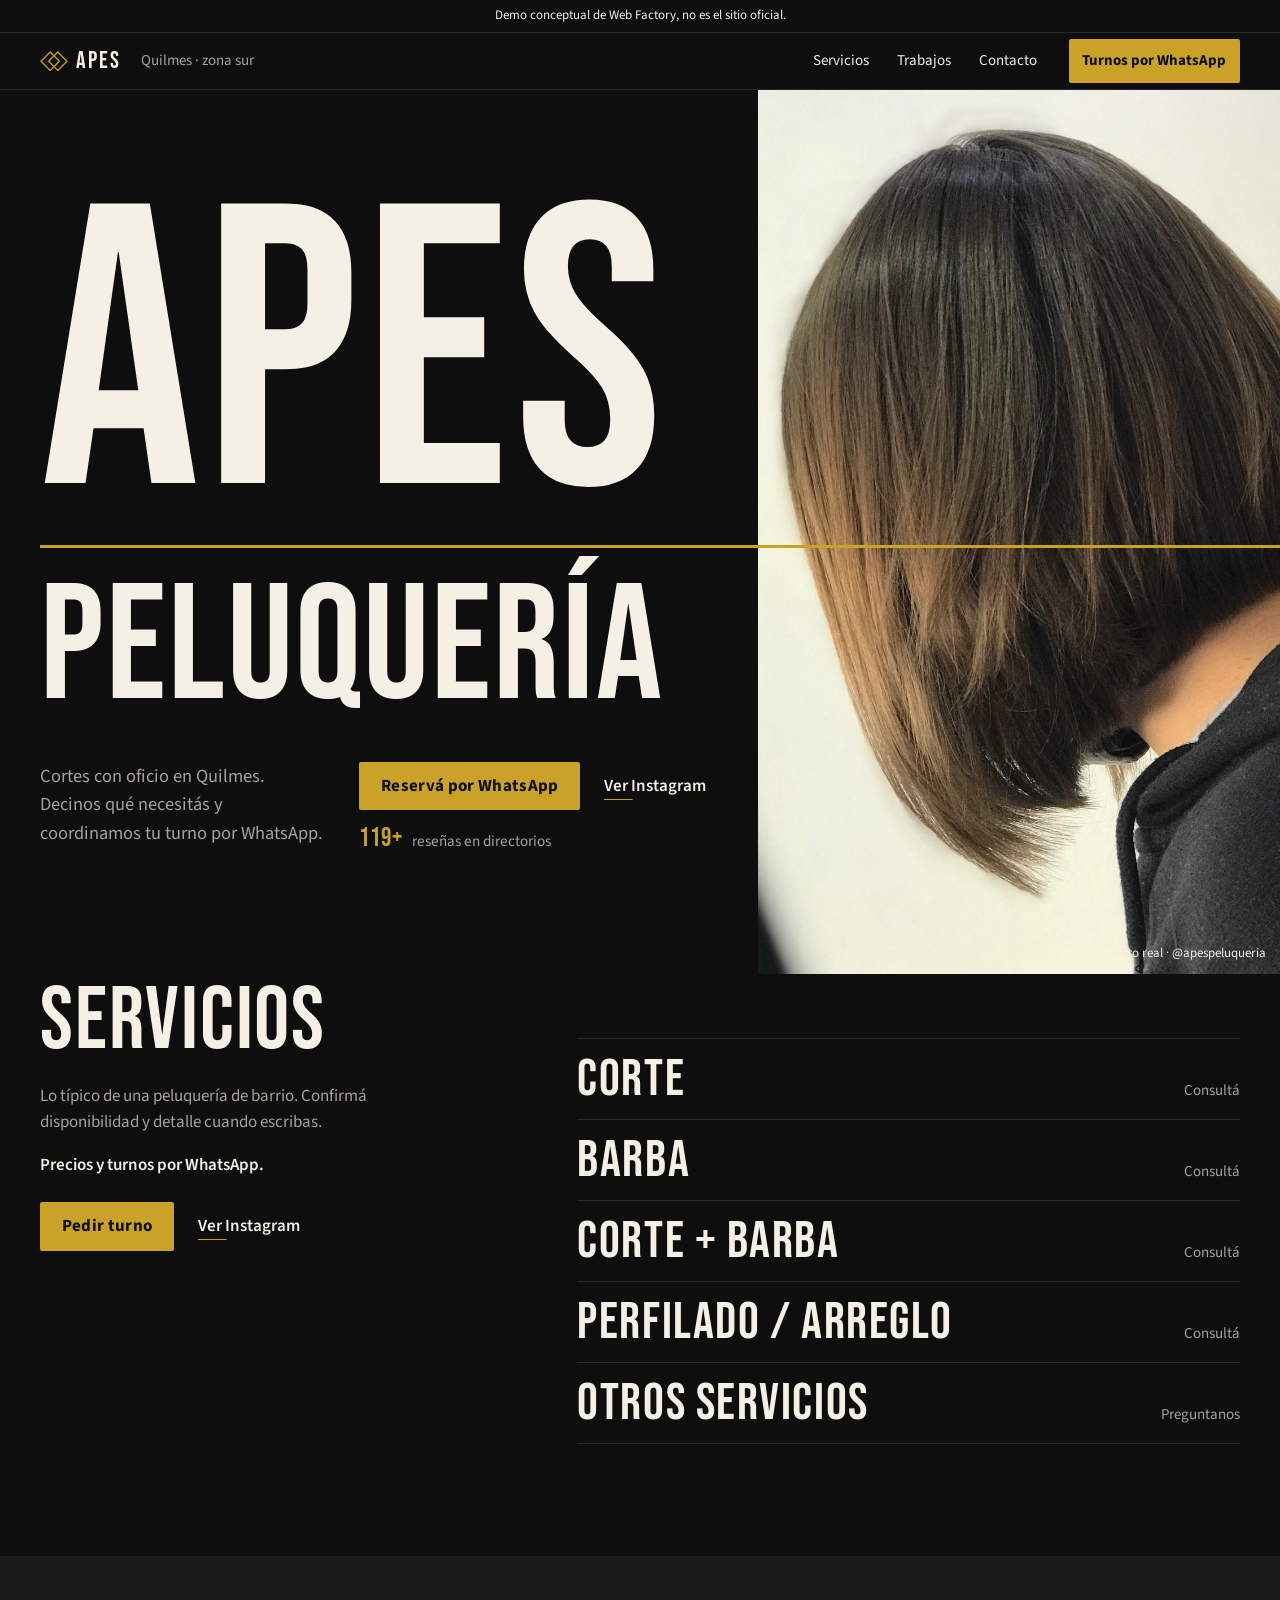
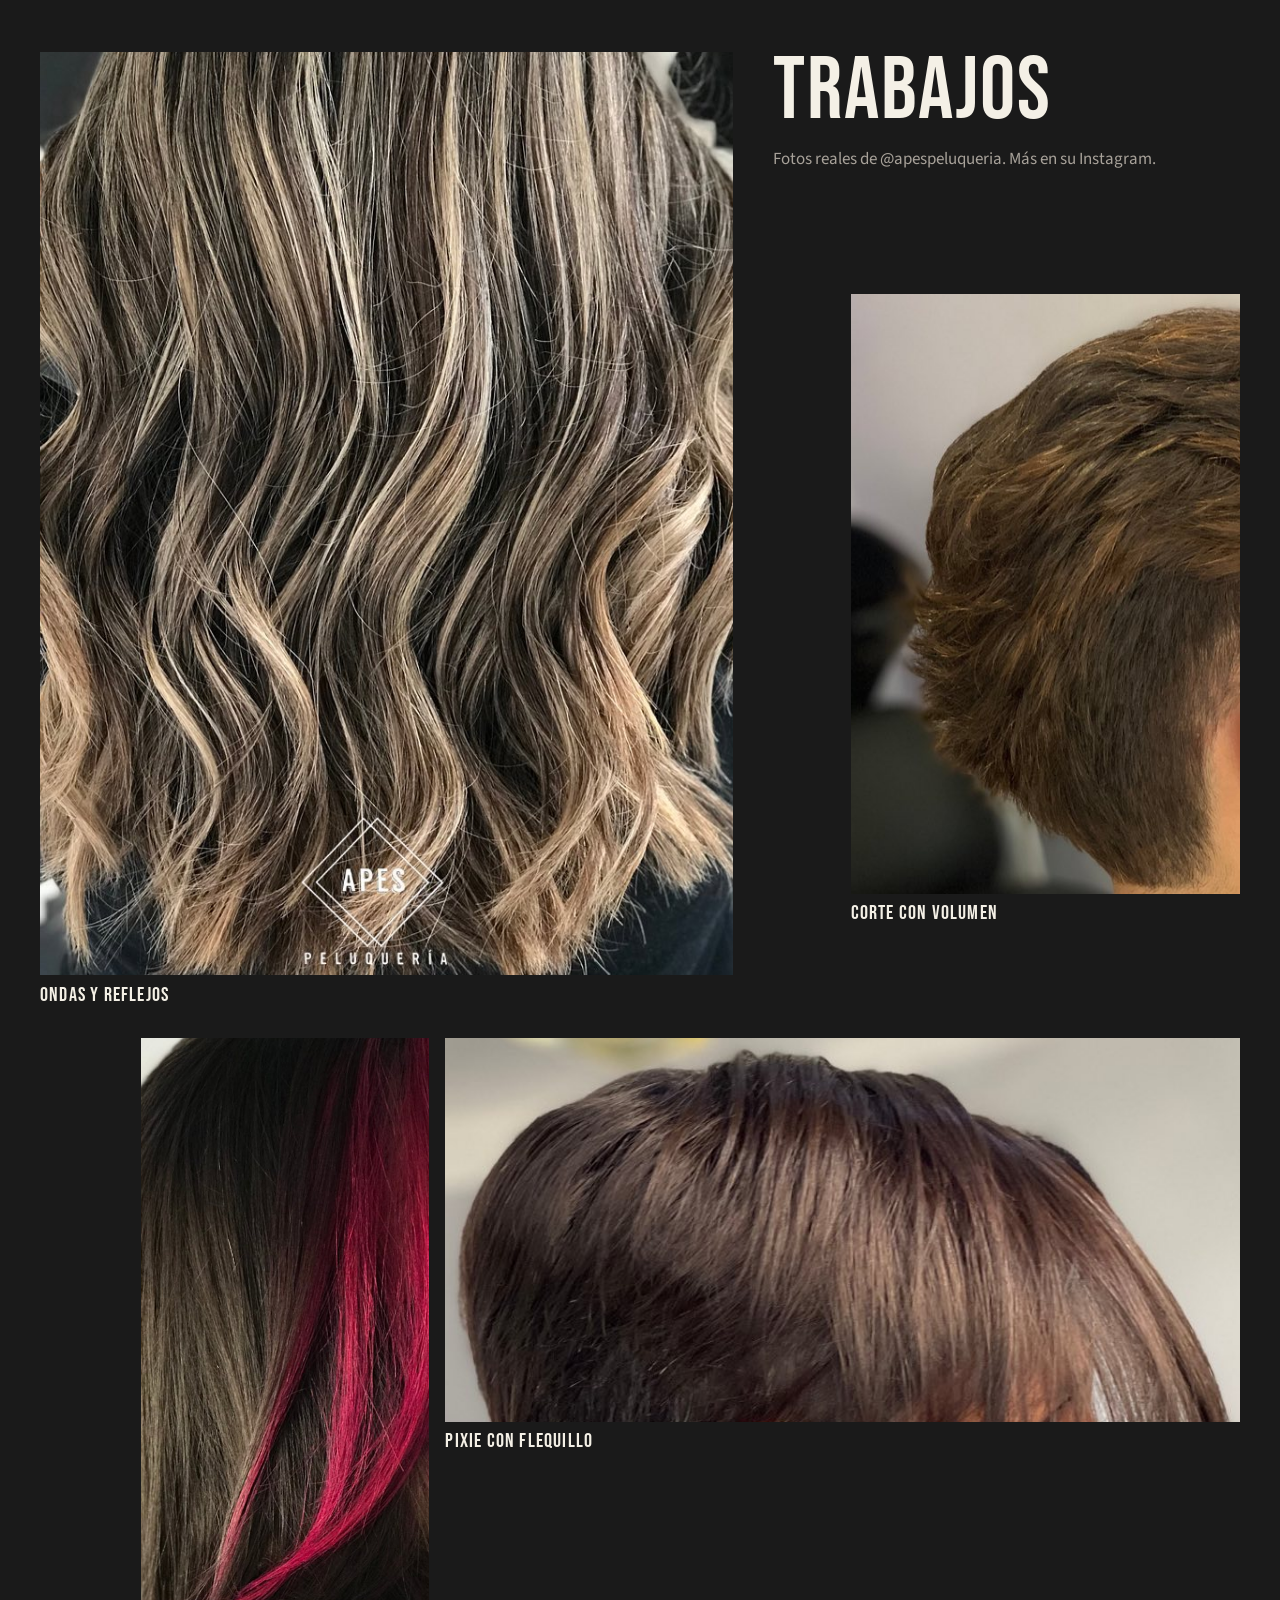
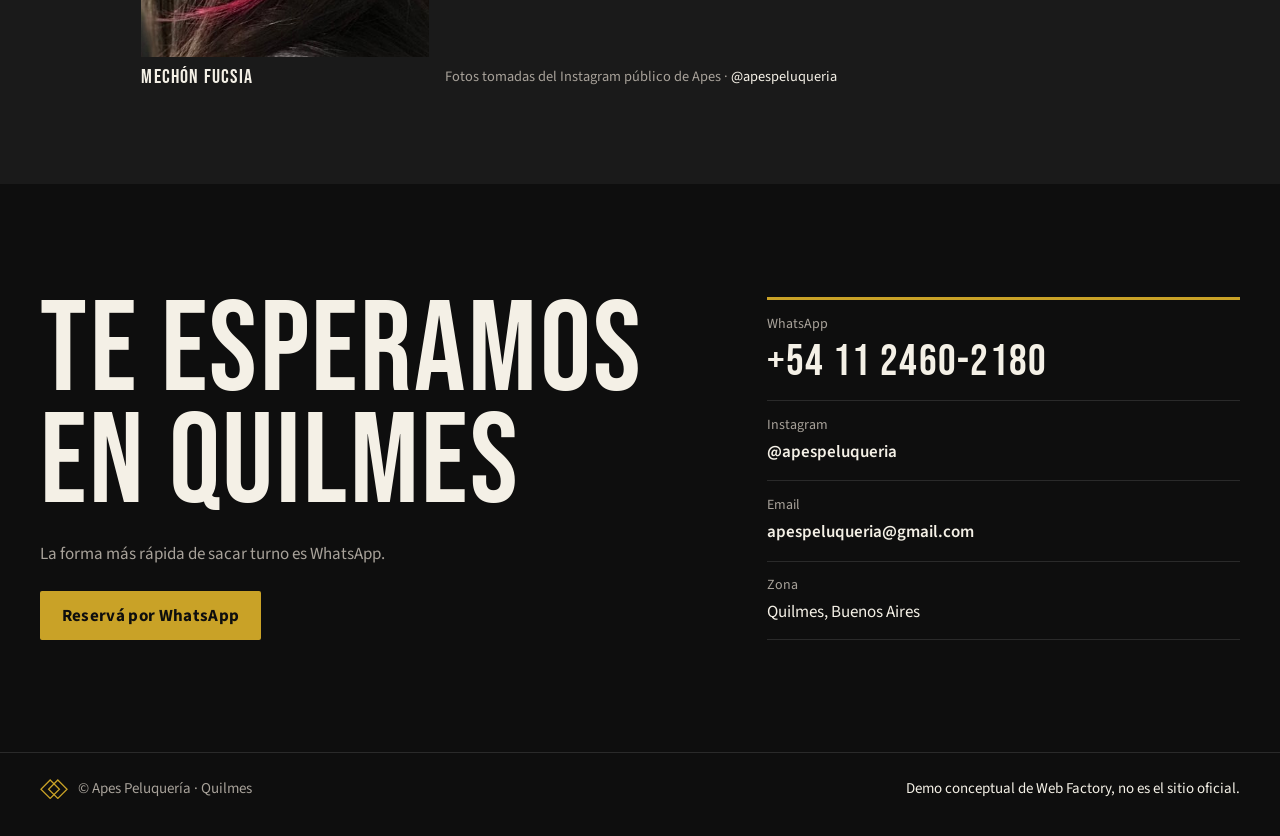
==== commit e9d70f5a: "Design pass: corte line motif, CSS motion, gallery crops" ====
--- a/index.html
+++ b/index.html
@@ -3,6 +3,7 @@
 <head>
   <meta charset="utf-8" />
   <meta name="viewport" content="width=device-width, initial-scale=1" />
+  <meta name="robots" content="noindex,nofollow" />
   <title>Apes Peluquería · Quilmes</title>
   <meta name="description" content="Apes Peluquería en Quilmes. Reservá tu turno por WhatsApp. Cortes, barba y más. Demo conceptual de Web Factory, no es el sitio oficial." />
   <link rel="canonical" href="https://apes-peluqueria.pages.dev/" />
@@ -38,8 +39,14 @@
 
   <header class="topbar">
     <div class="wrap">
-      <span>Quilmes · zona sur</span>
-      <a id="wa-top" href="https://wa.me/5491124602180?text=Hola%21%20Quiero%20sacar%20un%20turno%20en%20Apes%20Peluquer%C3%ADa%20%F0%9F%99%82">Turnos por WhatsApp</a>
+      <a class="brand" href="#contenido" aria-label="Apes Peluquería, ir al inicio"><svg class="mark" viewBox="0 0 44 32" width="44" height="32" aria-hidden="true" focusable="false"><path d="M16 1.5 30.5 16 16 30.5 1.5 16Z"/><path d="M28 1.5 42.5 16 28 30.5 13.5 16Z"/></svg><span>Apes</span></a>
+      <span class="topbar-zone">Quilmes · zona sur</span>
+      <nav class="topbar-nav" aria-label="Secciones">
+        <a class="link" href="#servicios">Servicios</a>
+        <a class="link" href="#trabajos">Trabajos</a>
+        <a class="link" href="#contacto">Contacto</a>
+      </nav>
+      <a class="topbar-wa" id="wa-top" href="https://wa.me/5491124602180?text=Hola%21%20Quiero%20sacar%20un%20turno%20en%20Apes%20Peluquer%C3%ADa%20%F0%9F%99%82">Turnos por WhatsApp</a>
     </div>
   </header>
 
@@ -47,15 +54,22 @@
     <section class="hero" aria-label="Inicio">
       <div class="hero-copy">
         <div class="hero-fit">
-          <p class="eyebrow">Peluquería de barrio · Quilmes</p>
-          <h1>Apes <span>Peluquería</span></h1>
-        </div>
-        <p class="lede">Cortes con oficio en Quilmes. Decinos qué necesitás y coordinamos tu turno por WhatsApp.</p>
-        <p class="cta-stack">
-          <a class="btn" id="wa-hero" href="https://wa.me/5491124602180?text=Hola%21%20Quiero%20sacar%20un%20turno%20en%20Apes%20Peluquer%C3%ADa%20%F0%9F%99%82">Reservá por WhatsApp</a>
-          <a class="btn btn-ghost" href="https://instagram.com/apespeluqueria" target="_blank" rel="noopener noreferrer">Ver Instagram</a>
-        </p>
-        <p class="hero-proof"><strong>119+</strong> reseñas en directorios</p>
+          <h1>
+            <span class="mask mask-up"><span class="word">Apes</span></span>
+            <span class="cut" aria-hidden="true"></span>
+            <span class="mask mask-down"><span class="word">Peluquería</span></span>
+          </h1>
+        </div>
+        <div class="hero-foot">
+          <p class="lede">Cortes con oficio en Quilmes. Decinos qué necesitás y coordinamos tu turno por WhatsApp.</p>
+          <div class="hero-actions">
+            <p class="cta-stack">
+              <a class="btn" id="wa-hero" href="https://wa.me/5491124602180?text=Hola%21%20Quiero%20sacar%20un%20turno%20en%20Apes%20Peluquer%C3%ADa%20%F0%9F%99%82"><span>Reservá por WhatsApp</span></a>
+              <a class="link link-strong" href="https://instagram.com/apespeluqueria" target="_blank" rel="noopener noreferrer">Ver Instagram</a>
+            </p>
+            <p class="hero-proof"><strong>119+</strong> reseñas en directorios</p>
+          </div>
+        </div>
       </div>
       <figure class="hero-photo">
         <img src="img/hero.jpg" width="1440" height="1800" alt="Corte bob con balayage hecho en Apes Peluquería" fetchpriority="high" decoding="async" />
@@ -63,107 +77,122 @@
       </figure>
     </section>
 
-    <section id="servicios" aria-labelledby="servicios-title">
-      <div class="wrap">
-        <div class="section-head">
+    <section class="services" id="servicios" aria-labelledby="servicios-title">
+      <div class="wrap services-grid">
+        <div class="services-head">
           <h2 id="servicios-title">Servicios</h2>
           <p>Lo típico de una peluquería de barrio. Confirmá disponibilidad y detalle cuando escribas.</p>
-        </div>
-        <p class="services-note">Precios y turnos por WhatsApp.</p>
+          <p class="services-note">Precios y turnos por WhatsApp.</p>
+          <p class="cta-stack">
+            <a class="btn" id="wa-servicios" href="https://wa.me/5491124602180?text=Hola%21%20Quiero%20sacar%20un%20turno%20en%20Apes%20Peluquer%C3%ADa%20%F0%9F%99%82"><span>Pedir turno</span></a>
+            <a class="link link-strong" href="https://instagram.com/apespeluqueria" target="_blank" rel="noopener noreferrer">Ver Instagram</a>
+          </p>
+        </div>
         <ul class="service-list">
-          <li>
-            <strong>Corte</strong>
-            <span>Consultá por WhatsApp</span>
-          </li>
-          <li>
-            <strong>Barba</strong>
-            <span>Consultá por WhatsApp</span>
-          </li>
-          <li>
-            <strong>Corte + barba</strong>
-            <span>Consultá por WhatsApp</span>
-          </li>
-          <li>
-            <strong>Perfilado / arreglo</strong>
-            <span>Consultá por WhatsApp</span>
-          </li>
-          <li>
-            <strong>Otros servicios</strong>
-            <span>Preguntanos qué necesitás</span>
-          </li>
+            <li>
+              <a href="https://wa.me/5491124602180?text=Hola%21%20Quiero%20sacar%20un%20turno%20en%20Apes%20Peluquer%C3%ADa%20%F0%9F%99%82">
+                <strong>Corte</strong>
+                <span>Consultá<span class="sr-only"> por WhatsApp</span></span>
+              </a>
+            </li>
+            <li>
+              <a href="https://wa.me/5491124602180?text=Hola%21%20Quiero%20sacar%20un%20turno%20en%20Apes%20Peluquer%C3%ADa%20%F0%9F%99%82">
+                <strong>Barba</strong>
+                <span>Consultá<span class="sr-only"> por WhatsApp</span></span>
+              </a>
+            </li>
+            <li>
+              <a href="https://wa.me/5491124602180?text=Hola%21%20Quiero%20sacar%20un%20turno%20en%20Apes%20Peluquer%C3%ADa%20%F0%9F%99%82">
+                <strong>Corte + barba</strong>
+                <span>Consultá<span class="sr-only"> por WhatsApp</span></span>
+              </a>
+            </li>
+            <li>
+              <a href="https://wa.me/5491124602180?text=Hola%21%20Quiero%20sacar%20un%20turno%20en%20Apes%20Peluquer%C3%ADa%20%F0%9F%99%82">
+                <strong>Perfilado / arreglo</strong>
+                <span>Consultá<span class="sr-only"> por WhatsApp</span></span>
+              </a>
+            </li>
+            <li>
+              <a href="https://wa.me/5491124602180?text=Hola%21%20Quiero%20sacar%20un%20turno%20en%20Apes%20Peluquer%C3%ADa%20%F0%9F%99%82">
+                <strong>Otros servicios</strong>
+                <span>Preguntanos<span class="sr-only"> qué necesitás por WhatsApp</span></span>
+              </a>
+            </li>
         </ul>
-        <p class="cta-stack">
-          <a class="btn" id="wa-servicios" href="https://wa.me/5491124602180?text=Hola%21%20Quiero%20sacar%20un%20turno%20en%20Apes%20Peluquer%C3%ADa%20%F0%9F%99%82">Pedir turno</a>
-          <a class="btn btn-ghost" href="https://instagram.com/apespeluqueria" target="_blank" rel="noopener noreferrer">Ver Instagram</a>
-        </p>
-      </div>
-    </section>
-
-    <section class="gallery" aria-labelledby="galeria-title">
+      </div>
+    </section>
+
+    <section class="gallery" id="trabajos" aria-labelledby="galeria-title">
       <div class="wrap">
-        <div class="section-head">
-          <h2 id="galeria-title">Trabajos</h2>
-          <p>Fotos reales de @apespeluqueria. Más en su Instagram.</p>
-        </div>
-        <div class="photo-grid">
+        <div class="mosaic">
+          <div class="gallery-head">
+            <h2 id="galeria-title">Trabajos</h2>
+            <p>Fotos reales de @apespeluqueria. Más en su Instagram.</p>
+          </div>
           <figure class="ph-ondas">
-            <img src="img/galeria-4.jpg" width="1080" height="1080" alt="Pelo largo con ondas y reflejos claros, visto de espaldas. Trabajo de Apes Peluquería" loading="lazy" decoding="async" />
+            <div class="crop" style="--x:185;--y:60;--w:740;--h:985">
+              <img src="img/galeria-4.jpg" width="1080" height="1080" alt="Pelo largo con ondas y reflejos claros, visto de espaldas. Trabajo de Apes Peluquería" loading="lazy" decoding="async" />
+            </div>
             <figcaption>Ondas y reflejos</figcaption>
           </figure>
           <figure class="ph-volumen">
-            <img src="img/galeria-3.jpg" width="1080" height="1080" alt="Corte masculino con volumen arriba y costados rebajados. Apes Peluquería, Quilmes" loading="lazy" decoding="async" />
+            <div class="crop" style="--x:170;--y:95;--w:435;--h:670">
+              <img src="img/galeria-3.jpg" width="1080" height="1080" alt="Corte masculino con volumen arriba y costados rebajados. Apes Peluquería, Quilmes" loading="lazy" decoding="async" />
+            </div>
             <figcaption>Corte con volumen</figcaption>
           </figure>
           <figure class="ph-mechon">
-            <img src="img/galeria-1.jpg" width="1080" height="1080" alt="Mechón fucsia sobre pelo oscuro. Trabajo de color en Apes Peluquería" loading="lazy" decoding="async" />
+            <div class="crop" style="--x:15;--y:75;--w:430;--h:925">
+              <img src="img/galeria-1.jpg" width="1080" height="1080" alt="Mechón fucsia sobre pelo oscuro. Trabajo de color en Apes Peluquería" loading="lazy" decoding="async" />
+            </div>
             <figcaption>Mechón fucsia</figcaption>
           </figure>
           <figure class="ph-pixie">
-            <img src="img/galeria-2.jpg" width="1080" height="1080" alt="Pixie texturado con flequillo. Corte en Apes Peluquería" loading="lazy" decoding="async" />
+            <div class="crop" style="--x:125;--y:70;--w:755;--h:365">
+              <img src="img/galeria-2.jpg" width="1080" height="1080" alt="Pixie texturado con flequillo. Corte en Apes Peluquería" loading="lazy" decoding="async" />
+            </div>
             <figcaption>Pixie con flequillo</figcaption>
           </figure>
-        </div>
-        <p class="gallery-caption">Fotos tomadas del Instagram público de Apes · <a href="https://instagram.com/apespeluqueria" target="_blank" rel="noopener noreferrer">@apespeluqueria</a></p>
-      </div>
-    </section>
-
-    <section id="contacto" aria-labelledby="contacto-title">
+          <p class="gallery-caption">Fotos tomadas del Instagram público de Apes · <a class="link" href="https://instagram.com/apespeluqueria" target="_blank" rel="noopener noreferrer">@apespeluqueria</a></p>
+        </div>
+      </div>
+    </section>
+
+    <section class="contact" id="contacto" aria-labelledby="contacto-title">
       <div class="wrap contact-grid">
-        <div class="section-head section-head--stack">
-          <h2 id="contacto-title">Contacto</h2>
-          <p>Te esperamos en Quilmes. La forma más rápida de sacar turno es WhatsApp.</p>
-        </div>
-        <div class="contact-card">
-          <h3>Escribinos</h3>
-          <ul class="contact-list">
-            <li>
-              <span class="label">WhatsApp</span>
-              <a id="wa-contact" href="https://wa.me/5491124602180?text=Hola%21%20Quiero%20sacar%20un%20turno%20en%20Apes%20Peluquer%C3%ADa%20%F0%9F%99%82">+54 11 2460-2180</a>
-            </li>
-            <li>
-              <span class="label">Instagram</span>
-              <a href="https://instagram.com/apespeluqueria" target="_blank" rel="noopener noreferrer">@apespeluqueria</a>
-            </li>
-            <li>
-              <span class="label">Email</span>
-              <a href="mailto:apespeluqueria@gmail.com">apespeluqueria@gmail.com</a>
-            </li>
-            <li>
-              <span class="label">Zona</span>
-              <span>Quilmes, Buenos Aires</span>
-            </li>
-          </ul>
-          <div class="cta-stack">
-            <a class="btn" href="https://wa.me/5491124602180?text=Hola%21%20Quiero%20sacar%20un%20turno%20en%20Apes%20Peluquer%C3%ADa%20%F0%9F%99%82">Reservá por WhatsApp</a>
-          </div>
-        </div>
+        <div class="contact-head">
+          <h2 id="contacto-title">Te esperamos en Quilmes</h2>
+          <p>La forma más rápida de sacar turno es WhatsApp.</p>
+          <p class="cta-stack">
+            <a class="btn" href="https://wa.me/5491124602180?text=Hola%21%20Quiero%20sacar%20un%20turno%20en%20Apes%20Peluquer%C3%ADa%20%F0%9F%99%82"><span>Reservá por WhatsApp</span></a>
+          </p>
+        </div>
+        <ul class="contact-list">
+          <li>
+            <span class="label">WhatsApp</span>
+            <a class="link contact-phone" id="wa-contact" href="https://wa.me/5491124602180?text=Hola%21%20Quiero%20sacar%20un%20turno%20en%20Apes%20Peluquer%C3%ADa%20%F0%9F%99%82">+54 11 2460-2180</a>
+          </li>
+          <li>
+            <span class="label">Instagram</span>
+            <a class="link" href="https://instagram.com/apespeluqueria" target="_blank" rel="noopener noreferrer">@apespeluqueria</a>
+          </li>
+          <li>
+            <span class="label">Email</span>
+            <a class="link" href="mailto:apespeluqueria@gmail.com">apespeluqueria@gmail.com</a>
+          </li>
+          <li>
+            <span class="label">Zona</span>
+            <span>Quilmes, Buenos Aires</span>
+          </li>
+        </ul>
       </div>
     </section>
   </main>
 
   <footer class="site-footer">
     <div class="wrap">
-      <span>© Apes Peluquería · Quilmes</span>
+      <span class="footer-brand"><svg class="mark" viewBox="0 0 44 32" width="44" height="32" aria-hidden="true" focusable="false"><path d="M16 1.5 30.5 16 16 30.5 1.5 16Z"/><path d="M28 1.5 42.5 16 28 30.5 13.5 16Z"/></svg>© Apes Peluquería · Quilmes</span>
       <span class="demo-note">Demo conceptual de Web Factory, no es el sitio oficial.</span>
     </div>
   </footer>
--- a/assets/styles.css
+++ b/assets/styles.css
@@ -10,12 +10,17 @@
   --font-display: "Bebas Neue", Impact, "Arial Narrow", sans-serif;
   --font-body: "Source Sans 3", "Source Sans Pro", system-ui, sans-serif;
   --radius: 2px;
-  --max: 1200px;
+  --max: 1280px;
   --pad: clamp(1.25rem, 4vw, 2.5rem);
+  --topbar: 3.5rem;
+  --ease: cubic-bezier(0.2, 0.7, 0.1, 1);
 }
 
 *, *::before, *::after { box-sizing: border-box; }
-html { scroll-behavior: smooth; -webkit-text-size-adjust: 100%; }
+html {
+  scroll-padding-top: calc(var(--topbar) + 1rem);
+  -webkit-text-size-adjust: 100%;
+}
 body {
   margin: 0;
   font-family: var(--font-body);
@@ -26,15 +31,14 @@
   -webkit-font-smoothing: antialiased;
 }
 img, svg { display: block; max-width: 100%; }
-a { color: var(--accent); text-underline-offset: 0.18em; }
-a:hover { color: var(--ink); }
+a { color: inherit; text-underline-offset: 0.18em; }
 :focus-visible { outline: 2px solid var(--accent); outline-offset: 3px; }
-h1, h2, h3 {
+h1, h2 {
   font-family: var(--font-display);
   font-weight: 400;
-  letter-spacing: 0.04em;
-  line-height: 0.95;
-  margin: 0 0 0.5rem;
+  letter-spacing: 0.02em;
+  line-height: 0.92;
+  margin: 0;
   text-transform: uppercase;
 }
 p { margin: 0 0 1rem; }
@@ -45,7 +49,15 @@
   width: min(100% - 2 * var(--pad), var(--max));
   margin-inline: auto;
 }
-.wrap.narrow { max-width: 36rem; padding-block: 4rem; }
+.sr-only {
+  position: absolute;
+  width: 1px;
+  height: 1px;
+  margin: -1px;
+  overflow: hidden;
+  clip-path: inset(50%);
+  white-space: nowrap;
+}
 
 .skip {
   position: absolute;
@@ -72,75 +84,150 @@
   padding: 0.45rem var(--pad);
 }
 
-/* Top bar */
+/* Links: the same cut line, drawn on hover */
+.link {
+  position: relative;
+  display: inline-block;
+  color: inherit;
+  text-decoration: none;
+}
+.link::after {
+  content: "";
+  position: absolute;
+  inset: auto 0 -0.1em;
+  height: 1px;
+  background: var(--accent);
+  transform: scaleX(0);
+  transform-origin: left;
+}
+.link:hover::after, .link:focus-visible::after { transform: scaleX(1); }
+.link-strong {
+  display: inline-flex;
+  align-items: center;
+  min-height: 3rem;
+  font-weight: 600;
+}
+.link-strong::after {
+  bottom: 0.65rem;
+  transform: scaleX(0.28);
+}
+
+/* Top bar: WhatsApp always in reach, also on mobile */
 .topbar {
+  position: sticky;
+  top: 0;
+  z-index: 10;
+  background: var(--bg);
   border-bottom: 1px solid var(--line);
-  background: var(--bg-elev);
-  font-size: 0.875rem;
-  color: var(--muted);
+  font-size: 0.9375rem;
 }
 .topbar .wrap {
   display: flex;
-  flex-wrap: wrap;
-  gap: 0 1.25rem;
-  justify-content: space-between;
-  align-items: center;
-}
-.topbar span { padding-block: 0.55rem; }
-.topbar a {
-  color: var(--ink);
+  align-items: center;
+  gap: 0.75rem 1.25rem;
+  min-height: var(--topbar);
+}
+.brand {
+  display: inline-flex;
+  align-items: center;
+  gap: 0.5rem;
+  min-height: 2.75rem;
+  font-family: var(--font-display);
+  font-size: 1.5rem;
+  letter-spacing: 0.08em;
+  line-height: 1;
   text-decoration: none;
-  font-weight: 600;
-  padding-block: 0.55rem;
-}
-.topbar a:hover { color: var(--accent); }
-
-/* Hero: type column + full-bleed photo */
+  text-transform: uppercase;
+}
+.mark {
+  width: 1.75rem;
+  height: auto;
+  fill: none;
+  stroke: var(--accent);
+  stroke-width: 2;
+}
+.topbar-zone { color: var(--muted); }
+.topbar-nav { display: none; }
+.topbar-wa {
+  display: inline-flex;
+  align-items: center;
+  min-height: 2.75rem;
+  margin-left: auto;
+  padding: 0 0.85rem;
+  background: var(--accent);
+  border-radius: var(--radius);
+  color: var(--accent-ink);
+  font-weight: 700;
+  line-height: 1.1;
+  text-decoration: none;
+  white-space: nowrap;
+}
+.topbar-wa:hover { background: var(--ink); }
+@media (max-width: 400px) {
+  .topbar-zone { display: none; }
+}
+@media (min-width: 880px) {
+  .topbar-nav {
+    display: flex;
+    gap: 1.75rem;
+    margin-left: auto;
+  }
+  .topbar-wa { margin-left: 0.75rem; }
+}
+
+/* Hero: the name opens from one cut line that runs off the page, across the photo */
 .hero {
+  position: relative;
   display: grid;
-  padding: 0;
-  border-bottom: 3px solid var(--accent);
+  overflow-x: clip;
 }
 .hero-copy {
+  position: relative;
+  z-index: 2;
   min-width: 0;
-  padding: clamp(2rem, 7vw, 4rem) var(--pad) clamp(2rem, 6vw, 3rem);
+  padding: clamp(1.5rem, 5vw, 3rem) var(--pad) clamp(1.75rem, 5vw, 3rem);
 }
 .hero-fit { container-type: inline-size; }
-.eyebrow {
-  font-size: 0.8rem;
-  letter-spacing: 0.18em;
-  text-transform: uppercase;
-  color: var(--accent);
-  font-weight: 700;
-  margin-bottom: 0.75rem;
-}
 /* Fitted to the column width: APES and PELUQUERÍA share both edges */
 .hero h1 {
+  position: relative;
   font-size: 46vw;
   font-size: 63.4cqw;
   letter-spacing: 0.012em;
   line-height: 0.84;
+}
+.mask {
+  display: block;
+  overflow: hidden;
+}
+.word { display: block; }
+.mask-down {
+  font-size: 0.414em;
+  letter-spacing: 0.012em;
+  line-height: 1.12;
+  white-space: nowrap;
+}
+.cut {
+  display: block;
+  width: 100vw;
+  height: 3px;
+  margin-block: 0.035em 0.02em;
+  background: var(--accent);
+  transform-origin: left;
+}
+.hero-foot {
+  display: grid;
+  gap: 1.25rem;
+  margin-top: 1.25rem;
+}
+.lede {
+  color: var(--muted);
+  max-width: 30rem;
   margin: 0;
-}
-.hero h1 span {
-  display: block;
-  margin-top: 0.06em;
-  color: var(--ink);
-  font-size: 0.416em;
-  letter-spacing: 0.012em;
-  line-height: 1;
-  white-space: nowrap;
-}
-.lede {
-  color: var(--muted);
-  max-width: 30rem;
-  margin: 1.25rem 0 0;
   font-size: 1.15rem;
 }
 .hero-proof {
-  margin: 1.5rem 0 0;
-  padding-top: 0.85rem;
-  border-top: 1px solid var(--line);
+  margin: 1rem 0 0;
   color: var(--muted);
   font-size: 0.95rem;
 }
@@ -156,17 +243,29 @@
 .hero-photo {
   position: relative;
   min-width: 0;
+  margin-left: 14vw;
   overflow: hidden;
   aspect-ratio: 4 / 5;
   background: var(--bg-elev);
 }
+.hero-photo::after {
+  content: "";
+  position: absolute;
+  inset: 0;
+  background: var(--bg);
+  transform: scaleX(0);
+  transform-origin: right;
+}
+/* Oversized to crop out the dark wedge in the source's lower-left corner */
 .hero-photo img {
   position: absolute;
-  inset: 0;
-  width: 100%;
-  height: 100%;
+  left: -8%;
+  top: -2%;
+  max-width: none;
+  width: 115%;
+  height: 115%;
   object-fit: cover;
-  object-position: 45% 30%;
+  object-position: 0 0;
 }
 .hero-photo figcaption {
   position: absolute;
@@ -177,26 +276,36 @@
 }
 @media (min-width: 880px) {
   .hero {
-    grid-template-columns: minmax(0, 1.25fr) minmax(0, 1fr);
-    min-height: min(calc(100svh - 5rem), 820px);
+    grid-template-columns: minmax(0, 1.45fr) minmax(0, 1fr);
+    min-height: min(calc(100svh - var(--topbar) - 2rem), 860px);
   }
   .hero-copy {
     display: flex;
     flex-direction: column;
     justify-content: flex-end;
     padding-left: max(var(--pad), calc((100vw - var(--max)) / 2));
-    padding-right: clamp(2rem, 5vw, 4.5rem);
-  }
-  .hero-fit { max-width: min(100%, 62vh); }
-  .hero-photo { aspect-ratio: auto; }
+    padding-right: clamp(2rem, 4vw, 4rem);
+  }
+  .hero-fit { max-width: min(100%, 70vh); }
+  .hero-foot {
+    grid-template-columns: minmax(0, 1fr) auto;
+    align-items: start;
+    gap: 2rem;
+  }
+  /* The photo hangs below the hero, into Servicios */
+  .hero-photo {
+    margin: 0 0 -4.5rem;
+    aspect-ratio: auto;
+  }
 }
 
 .btn {
+  position: relative;
   display: inline-flex;
   align-items: center;
   justify-content: center;
-  gap: 0.5rem;
   min-height: 3rem;
+  overflow: hidden;
   background: var(--accent);
   color: var(--accent-ink);
   text-decoration: none;
@@ -204,185 +313,246 @@
   font-weight: 700;
   padding: 0.7rem 1.35rem;
   border-radius: var(--radius);
-  border: 2px solid var(--accent);
   letter-spacing: 0.02em;
-  transition: background 0.15s ease, border-color 0.15s ease, color 0.15s ease;
-}
-.btn:hover { background: var(--ink); border-color: var(--ink); color: var(--accent-ink); }
-.btn-ghost {
-  background: transparent;
-  color: var(--ink);
-  border-color: #4a4a4a;
-}
-.btn-ghost:hover { background: transparent; border-color: var(--accent); color: var(--accent); }
+}
+.btn::before {
+  content: "";
+  position: absolute;
+  inset: 0;
+  background: var(--ink);
+  transform: scaleX(0);
+  transform-origin: left;
+}
+.btn span { position: relative; }
+.btn:hover::before, .btn:focus-visible::before { transform: scaleX(1); }
 .cta-stack {
   display: flex;
   flex-wrap: wrap;
-  gap: 0.75rem;
-  margin: 1.5rem 0 0;
-}
-
-/* Sections */
-section { padding: clamp(3rem, 8vw, 5.5rem) 0; border-bottom: 1px solid var(--line); }
-.section-head {
+  align-items: center;
+  gap: 0.5rem 1.5rem;
+  margin: 0;
+}
+
+/* Services: a typographic list, every row opens WhatsApp */
+.services { padding-block: clamp(3.5rem, 9vw, 7rem); }
+.services-grid {
   display: grid;
-  gap: 0.75rem;
-  margin-bottom: 2rem;
-}
-@media (min-width: 720px) {
-  .section-head {
-    grid-template-columns: 1fr 1.2fr;
-    align-items: end;
-  }
-}
-.section-head h2 { font-size: clamp(2.4rem, 6vw, 3.6rem); margin: 0; }
-.section-head p { color: var(--muted); margin: 0; }
-.section-head--stack { grid-template-columns: 1fr; margin: 0; }
-
-/* Services — dense list, no price invention */
-.services-note {
+  gap: 2.5rem;
+}
+.services-head { min-width: 0; }
+.services-head h2,
+.gallery-head h2 { font-size: clamp(3.25rem, 8vw, 5.5rem); }
+.services-head h2 { margin-bottom: 1.25rem; }
+.services-head p:not(.cta-stack) {
+  max-width: 26rem;
+  color: var(--muted);
+}
+.services-head p.services-note {
   color: var(--ink);
   font-weight: 600;
-  margin-bottom: 1.25rem;
+  margin-bottom: 1.5rem;
 }
 .service-list {
+  min-width: 0;
+  border-top: 1px solid var(--line);
+}
+.service-list a {
+  position: relative;
+  display: flex;
+  align-items: baseline;
+  justify-content: space-between;
+  gap: 1rem;
+  padding: 0.95rem 0 0.8rem;
+  border-bottom: 1px solid var(--line);
+  text-decoration: none;
+}
+.service-list a::after {
+  content: "";
+  position: absolute;
+  inset: auto 0 -1px;
+  height: 1px;
+  background: var(--accent);
+  transform: scaleX(0);
+  transform-origin: left;
+}
+.service-list strong {
+  display: block;
+  font-family: var(--font-display);
+  font-size: clamp(1.9rem, 4.4vw, 3.25rem);
+  font-weight: 400;
+  letter-spacing: 0.03em;
+  line-height: 1;
+  text-transform: uppercase;
+}
+.service-list a > span {
+  flex: none;
+  color: var(--muted);
+  font-size: 0.9375rem;
+}
+.service-list a:hover::after, .service-list a:focus-visible::after { transform: scaleX(1); }
+.service-list a:hover strong, .service-list a:focus-visible strong { transform: translateX(0.5rem); }
+.service-list a:hover > span, .service-list a:focus-visible > span { color: var(--ink); }
+@media (min-width: 880px) {
+  .services { padding-top: 5rem; }
+  .services-grid {
+    grid-template-columns: minmax(0, 5fr) minmax(0, 7fr);
+    column-gap: 4rem;
+  }
+  /* Staggered below the hanging hero photo */
+  .service-list { margin-top: 3.5rem; }
+}
+
+/* Gallery: mosaic of tight crops, on the hair and away from masks and post overlays */
+.gallery {
+  padding-block: clamp(3.5rem, 8vw, 6rem);
+  background: var(--bg-elev);
+}
+.mosaic {
   display: grid;
-  border-top: 1px solid var(--line);
-}
-.service-list li {
-  display: grid;
-  grid-template-columns: 1fr auto;
-  gap: 1rem;
-  align-items: baseline;
-  padding: 1.1rem 0;
-  border-bottom: 1px solid var(--line);
-}
-.service-list strong {
+  grid-template-columns: repeat(12, minmax(0, 1fr));
+  gap: 1.75rem 0.75rem;
+}
+.gallery-head, .ph-ondas, .ph-pixie, .gallery-caption { grid-column: 1 / -1; }
+.gallery-head p {
+  margin: 0.85rem 0 0;
+  color: var(--muted);
+}
+.ph-ondas, .ph-pixie { margin-inline: calc(-1 * var(--pad)); }
+.ph-ondas figcaption, .ph-pixie figcaption { padding-inline: var(--pad); }
+.ph-volumen { grid-column: 1 / 8; }
+.ph-mechon { grid-column: 8 / -1; margin-top: 3rem; }
+.mosaic figure { min-width: 0; }
+.crop {
+  position: relative;
+  overflow: hidden;
+  aspect-ratio: var(--w) / var(--h);
+  background: var(--bg);
+}
+/* --x/--y/--w/--h: crop box in pixels of the 1080px source photo */
+.crop img {
+  position: absolute;
+  max-width: none;
+  left: calc(var(--x) / var(--w) * -100%);
+  top: calc(var(--y) / var(--h) * -100%);
+  width: calc(1080 / var(--w) * 100%);
+  height: calc(1080 / var(--h) * 100%);
+  object-fit: cover;
+  transform-origin:
+    calc((var(--x) + var(--w) / 2) / 1080 * 100%)
+    calc((var(--y) + var(--h) / 2) / 1080 * 100%);
+}
+.mosaic figcaption {
+  margin-top: 0.55rem;
   font-family: var(--font-display);
-  font-size: 1.55rem;
-  letter-spacing: 0.06em;
-  font-weight: 400;
-}
-.service-list span {
-  color: var(--muted);
-  font-size: 0.9rem;
-  text-align: right;
-}
-@media (max-width: 520px) {
-  .service-list li { grid-template-columns: 1fr; gap: 0.25rem; }
-  .service-list span { text-align: left; }
-}
-
-/* Gallery — editorial mosaic of Instagram photos */
-.gallery { background: var(--bg-elev); }
-.photo-grid {
-  display: grid;
-  grid-template-columns: repeat(2, minmax(0, 1fr));
-  gap: 4px;
-  margin-inline: calc(-1 * var(--pad));
-}
-.photo-grid figure {
-  position: relative;
-  overflow: hidden;
-  background: var(--bg);
-  aspect-ratio: 3 / 4;
-}
-.photo-grid .ph-ondas { grid-column: span 2; aspect-ratio: 4 / 5; }
-.photo-grid .ph-pixie { grid-column: span 2; aspect-ratio: 4 / 3; }
-.photo-grid img {
-  position: absolute;
-  inset: 0;
-  width: 100%;
-  height: 100%;
-  object-fit: cover;
-  transition: transform 0.5s ease;
-}
-/* Crops keep the hair and leave out the Instagram post overlays */
-.ph-volumen img { object-position: 78% 50%; }
-.ph-mechon img { object-position: 0 50%; }
-.ph-pixie img { object-position: 50% 8%; }
-.photo-grid figcaption {
-  position: absolute;
-  inset: auto 0 0;
-  padding: 2.5rem 0.9rem 0.7rem;
-  background: linear-gradient(to top, rgba(14, 14, 14, 0.85), rgba(14, 14, 14, 0));
-  color: var(--ink);
-  font-family: var(--font-display);
-  font-size: 1.2rem;
+  font-size: 1.25rem;
   letter-spacing: 0.06em;
   line-height: 1.1;
 }
+.gallery-caption {
+  margin: 0;
+  color: var(--muted);
+  font-size: 0.9rem;
+}
+.gallery-caption .link { color: var(--ink); }
 @media (hover: hover) {
-  .photo-grid figure:hover img { transform: scale(1.03); }
+  .mosaic figure:hover img { transform: scale(1.04); }
 }
 @media (min-width: 880px) {
-  .photo-grid {
-    grid-template-columns: repeat(4, minmax(0, 1fr));
-    grid-template-rows: repeat(2, minmax(0, 1fr));
-    gap: 8px;
+  .mosaic {
+    gap: 1rem;
+    align-items: start;
+  }
+  .ph-ondas {
+    grid-column: 1 / 8;
+    grid-row: 1 / 3;
     margin-inline: 0;
-    aspect-ratio: 3 / 2;
-  }
-  .photo-grid figure, .photo-grid .ph-ondas, .photo-grid .ph-pixie { aspect-ratio: auto; }
-  .photo-grid .ph-ondas { grid-row: span 2; }
-}
-.gallery-caption {
-  margin: 1.25rem 0 0;
-  color: var(--muted);
-  font-size: 0.9rem;
-}
-.gallery-caption a { color: var(--muted); }
-.gallery-caption a:hover { color: var(--accent); }
-
-/* Contact asymmetric */
+  }
+  .gallery-head {
+    grid-column: 8 / -1;
+    grid-row: 1;
+    padding: 0 0 1.5rem 1.5rem;
+  }
+  .ph-volumen {
+    grid-column: 9 / -1;
+    grid-row: 2;
+  }
+  .ph-mechon {
+    grid-column: 2 / 5;
+    grid-row: 3;
+    margin-top: 1rem;
+  }
+  .ph-pixie {
+    grid-column: 5 / -1;
+    grid-row: 3;
+    margin: 1rem 0 0;
+  }
+  .ph-ondas figcaption, .ph-pixie figcaption { padding-inline: 0; }
+  .gallery-caption {
+    grid-column: 5 / -1;
+    grid-row: 3;
+    align-self: end;
+  }
+}
+
+/* Contact: closing line, then the plain data */
+.contact { padding-block: clamp(3.5rem, 9vw, 7rem); }
 .contact-grid {
   display: grid;
-  gap: 2rem;
-}
-@media (min-width: 800px) {
-  .contact-grid {
-    grid-template-columns: 0.85fr 1.15fr;
-    align-items: start;
-  }
-}
-.contact-card {
-  background: var(--bg-elev);
-  border: 1px solid var(--line);
-  padding: 1.5rem;
-}
-.contact-card h3 {
-  font-size: 1.8rem;
-  margin-bottom: 1rem;
+  gap: 2.5rem;
+}
+.contact-head { min-width: 0; }
+.contact-head h2 {
+  margin-bottom: 1.25rem;
+  font-size: clamp(4rem, 10.5vw, 8rem);
+  line-height: 0.88;
+  text-wrap: balance;
+}
+.contact-head p:not(.cta-stack) {
+  margin-bottom: 1.5rem;
+  color: var(--muted);
+}
+.contact-list {
+  min-width: 0;
+  border-top: 3px solid var(--accent);
 }
 .contact-list li {
-  padding: 0.75rem 0;
-  border-bottom: 1px solid var(--line);
   display: flex;
   flex-direction: column;
-  gap: 0.2rem;
-}
-.contact-list li:last-child { border-bottom: 0; }
+  gap: 0.15rem;
+  padding: 0.85rem 0;
+  border-bottom: 1px solid var(--line);
+}
 .contact-list .label {
-  font-size: 0.75rem;
-  letter-spacing: 0.14em;
-  text-transform: uppercase;
-  color: var(--muted);
-  font-weight: 700;
-}
-.contact-list a {
-  color: var(--ink);
-  text-decoration: none;
+  color: var(--muted);
+  font-size: 0.875rem;
+}
+.contact-list .link {
+  align-self: flex-start;
+  min-height: 1.75rem;
   font-weight: 600;
-  font-size: 1.05rem;
   overflow-wrap: anywhere;
 }
-.contact-list a:hover { color: var(--accent); }
+.contact-list .contact-phone {
+  font-family: var(--font-display);
+  font-size: clamp(2rem, 4vw, 2.75rem);
+  font-weight: 400;
+  letter-spacing: 0.03em;
+  line-height: 1.1;
+}
+@media (min-width: 880px) {
+  .contact-grid {
+    grid-template-columns: minmax(0, 7fr) minmax(0, 5fr);
+    column-gap: 4rem;
+    align-items: end;
+  }
+}
 
 /* Footer */
 .site-footer {
-  padding: 1.75rem 0 2.5rem;
-  color: var(--muted);
-  font-size: 0.875rem;
+  padding: 1.5rem 0 2.25rem;
+  border-top: 1px solid var(--line);
+  color: var(--muted);
+  font-size: 0.9375rem;
 }
 .site-footer .wrap {
   display: flex;
@@ -391,14 +561,66 @@
   justify-content: space-between;
   align-items: center;
 }
-.demo-note { color: var(--muted); font-size: 0.875rem; }
-
-.page-404 { min-height: 100vh; display: grid; place-items: center; }
-.page-404 h1 { font-size: 3rem; }
-.page-404 .demo-note { margin: 2rem 0 0; }
-
-@media (prefers-reduced-motion: reduce) {
-  html { scroll-behavior: auto; }
-  .btn, .photo-grid img { transition: none; }
-  .photo-grid figure:hover img { transform: none; }
-}
+.footer-brand {
+  display: inline-flex;
+  align-items: center;
+  gap: 0.6rem;
+}
+.demo-note { color: var(--ink); }
+
+/* 404 */
+.page-404 {
+  display: flex;
+  flex-direction: column;
+  min-height: 100svh;
+}
+.not-found {
+  flex: 1;
+  display: flex;
+  flex-direction: column;
+  justify-content: center;
+  padding-block: 2.5rem;
+}
+.not-found-code {
+  margin: 0 0 1.5rem;
+  font-family: var(--font-display);
+  font-size: clamp(9rem, 38vw, 20rem);
+  letter-spacing: 0.012em;
+  line-height: 0.84;
+}
+.not-found h1 {
+  font-size: clamp(2.5rem, 7vw, 4.5rem);
+  margin-bottom: 0.85rem;
+}
+.not-found .cut { width: 100%; margin: 0; }
+.not-found .cta-stack { margin-top: 1.5rem; }
+
+/* All motion lives here: without it, every element already sits in its final state */
+@media (prefers-reduced-motion: no-preference) {
+  html { scroll-behavior: smooth; }
+
+  .link::after, .btn::before, .service-list a::after {
+    transition: transform 0.35s var(--ease);
+  }
+  .service-list strong { transition: transform 0.35s var(--ease); }
+  .service-list a > span { transition: color 0.2s ease; }
+  .topbar-wa { transition: background-color 0.2s ease; }
+  .crop img { transition: transform 0.7s var(--ease); }
+
+  /* The one orchestrated moment: line, name out of the line, photo, then the rest */
+  .cut { animation: draw 0.7s var(--ease) both; }
+  .mask-up .word { animation: rise 0.8s 0.2s var(--ease) both; }
+  .mask-down .word { animation: drop 0.8s 0.2s var(--ease) both; }
+  .hero-photo::after { animation: uncover 0.8s 0.3s var(--ease) both; }
+  .hero-photo img { animation: settle 1.2s 0.3s var(--ease) both; }
+  .hero-foot, .not-found h1, .not-found .lede, .not-found .cta-stack {
+    animation: arrive 0.5s 0.6s ease-out both;
+  }
+
+  @keyframes draw { from { transform: scaleX(0); } }
+  @keyframes rise { from { transform: translateY(105%); } }
+  @keyframes drop { from { transform: translateY(-105%); } }
+  @keyframes uncover { from { transform: scaleX(1); } to { transform: scaleX(0); } }
+  @keyframes settle { from { transform: scale(1.05); } }
+  @keyframes arrive { from { opacity: 0; transform: translateY(0.5rem); } }
+}
